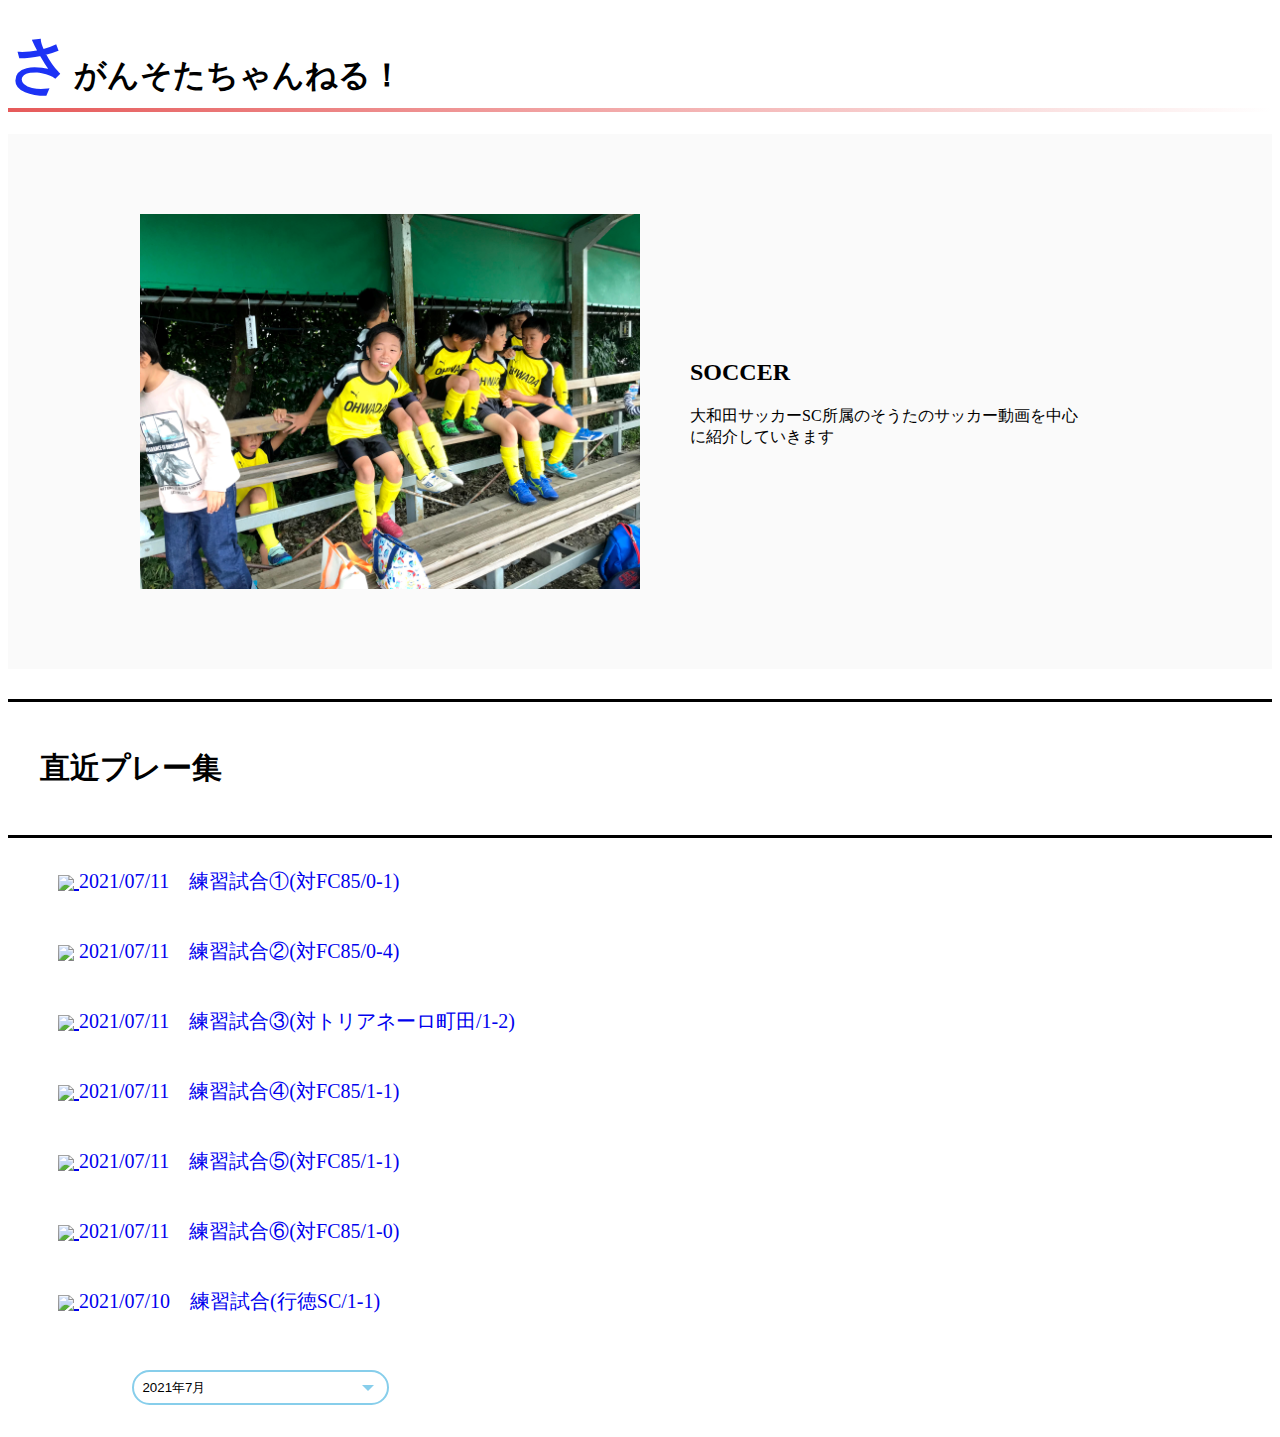
==== index.html @ 2917fc10 "Update index.html" ====
<!DOCTYPE html>
<html>
  <head>
    <meta charset="utf-8">
    <title>さがんそたちゃんねる</title>
    <link rel="stylesheet" href="stylesheet.css">
  </head>

  <body>
    <main>
    <h1>さがんそたちゃんねる！</h1>

  <section class="wrapper">
    <div class="container">
        <div class="content">
            <div class="content-item">
                <img src="sota01.jpeg" class="image">
            </div>    
            <div class="content-item">
              <div class="text">
                  <h2 class="heading">SOCCER</h2>
                  <p>大和田サッカーSC所属のそうたのサッカー動画を中心に紹介していきます</p>
              </div>
            </div>
        </div>
    </div>
  </section>

  <style>
    .game img{
        vertical-align: middle;
        display: inline-block;
    }
    .game span{
        display: inline-block;
    }
    </style>

<h3>
<p>直近プレー集</p>
</h3>


  <p class="game">
  <a href="https://youtu.be/wuoYhYS643o">
      <img src="https://img.youtube.com/vi/wuoYhYS643o/mqdefault.jpg" border="0"/>
    </a>
  
      <a href="https://youtu.be/wuoYhYS643o"><span>2021/07/11　練習試合①(対FC85/0-1)</span></a>
     <br><br>
  </p>


  <p class="game">
    <a href="https://youtu.be/SOfwSTufhl0">
      <img src="https://img.youtube.com/vi/SOfwSTufhl0/mqdefault.jpg" border="0" /></a>
    
      <a href="https://youtu.be/SOfwSTufhl0"><span>2021/07/11　練習試合②(対FC85/0-4)</span></a>
       <br><br>
    </p>

    <p class="game">
      <a href="https://youtu.be/nACsuFSeGKA">
        <img src="https://img.youtube.com/vi/nACsuFSeGKA/mqdefault.jpg" border="0" />
        </a>
      
        <a href="https://youtu.be/nACsuFSeGKA"><span>2021/07/11　練習試合③(対トリアネーロ町田/1-2)</span></a>
         <br><br>
      </p>

    <p class="game">
        <a href="https://youtu.be/9r30Y58Z0qo">
          <img src="https://img.youtube.com/vi/9r30Y58Z0qo/mqdefault.jpg" border="0" />
          </a>
        
          <a href="https://youtu.be/9r30Y58Z0qo"><span>2021/07/11　練習試合④(対FC85/1-1)</span></a>
           <br><br>
    </p>

        <p class="game">
          <a href="https://youtu.be/V-6s7t4-otE">
            <img src="https://img.youtube.com/vi/V-6s7t4-otE/mqdefault.jpg" border="0" />
            </a>
          
            <a href="https://youtu.be/V-6s7t4-otE"><span>2021/07/11　練習試合⑤(対FC85/1-1)</span></a>
             <br><br>
          </p>  

          <p class="game">
            <a href="https://youtu.be/2TvbMeKtiNE">
              <img src="https://img.youtube.com/vi/2TvbMeKtiNE/mqdefault.jpg" border="0" />
              </a>
            
              <a href="https://youtu.be/2TvbMeKtiNE"><span>2021/07/11　練習試合⑥(対FC85/1-0)</span></a>
               <br><br>
            </p>  
            <p class="game">
              <a href="https://youtu.be/2d-AnleE4y0">
                <img src="https://img.youtube.com/vi/2d-AnleE4y0/mqdefault.jpg" border="0" />
                </a>
              
                <a href="https://youtu.be/2d-AnleE4y0"><span>2021/07/10　練習試合(行徳SC/1-1)</span></a>
                 <br><br>
              </p>  

            </div>
              
              <div class="old_game">
              <div class="cp_ipselect cp_sl01">
                <select required>
                  <option value="1" selected>2021年7月</option>
                  <option value="2">2021年6月</option>
                  <option value="3">2021年5月</option>
                  <option value="4">2021年4月</option>
                </select>
                </div>
              </div>


    </main>

    <footer></footer>
</body>
</html>
---- stylesheet.css ----
h1:first-letter {
  font-family: "cursive" ;
  font-size: 2em;
  color: #1c32f5;
  position: relative;
  padding: 0.25em 0;
}

h1:after {
  content: "";
  display: block;
  height: 4px;
  background: -webkit-linear-gradient(to right, rgb(230, 90, 90), transparent);
  background: linear-gradient(to right, rgb(230, 90, 90), transparent);
}

select, option{
  cursor: pointer; /* リンクカーソル（カーソルを指にする） */
}

.cp_ipselect {
  overflow: hidden; /* 選択ボックスを丸っこくする */
  width: 20%;
  margin: 2em auto;
  text-align:left;
}
.cp_ipselect select {
  width: 100%;
  padding-right: 1em;
  cursor: pointer;
  text-indent: 0.01px;
  text-overflow: ellipsis;
  border: none;
  outline: none;
  background: transparent;
  background-image: none;
  box-shadow: none;
  -webkit-appearance: none;
  appearance: none;
}
.cp_ipselect select::-ms-expand {
    display: none;
}
.cp_ipselect.cp_sl01 {
  position: relative;
  border-radius: 2px;
  border: 2px solid skyblue;
  border-radius: 50px;
  background: #ffffff;
  right: 30%;
}
.cp_ipselect.cp_sl01::before {
  position: absolute;
  top: 0.8em;
  right: 0.8em;
  width: 0;
  height: 0;
  padding: 0;
  content: '';
  border-left: 6px solid transparent;
  border-right: 6px solid transparent;
  border-top: 6px solid skyblue;
  pointer-events: none;
}
.cp_ipselect.cp_sl01 select {
  padding: 8px 38px 8px 8px;
  color: black;
}


.main{
  text-align: center;
}

.game{
  padding-left: 50px; 
}


/* container */
.wrapper{
  width:100%;
  background-color:#fafafa;
}
.wrapper .container{
  max-width:1000px;
  margin:0px auto;
  padding:80px 0px;
}
/* content */
@media (min-width: 992px) {
  .wrapper .container .content {
      display: flex;
      align-items: center;
      justify-content: center;
  }
}
/* container */
.wrapper{
  width:100%;
  background-color:#fafafa;
}
.wrapper .container{
  max-width:1000px;
  margin:0px auto;
  padding:80px 0px;
}
/* content */
@media (min-width: 992px) {
  .wrapper .container .content {
      display: flex;
      align-items: center;
      justify-content: center;
  }
}
.wrapper .content-item {
  width:100%;
}
@media (min-width: 992px) {
  .wrapper .content-item {
      width:50%;
  }
}
.wrapper .image{
  display:block;
  max-width:100%;
  margin:0px auto;
}
.wrapper .text{
  padding:50px;
}
.wrapper .text .heading .game {
  margin:0px 0px 40px 0px;
  font-size: 50px;
  font-weight: normal;
  text-align: center;
}

h3 {
  padding: 1rem 2rem;
  border-top: 3px solid #000;
  border-bottom: 3px solid #000;
  font-size: 30px;
}

.game {
  font-size: 20px;
  }
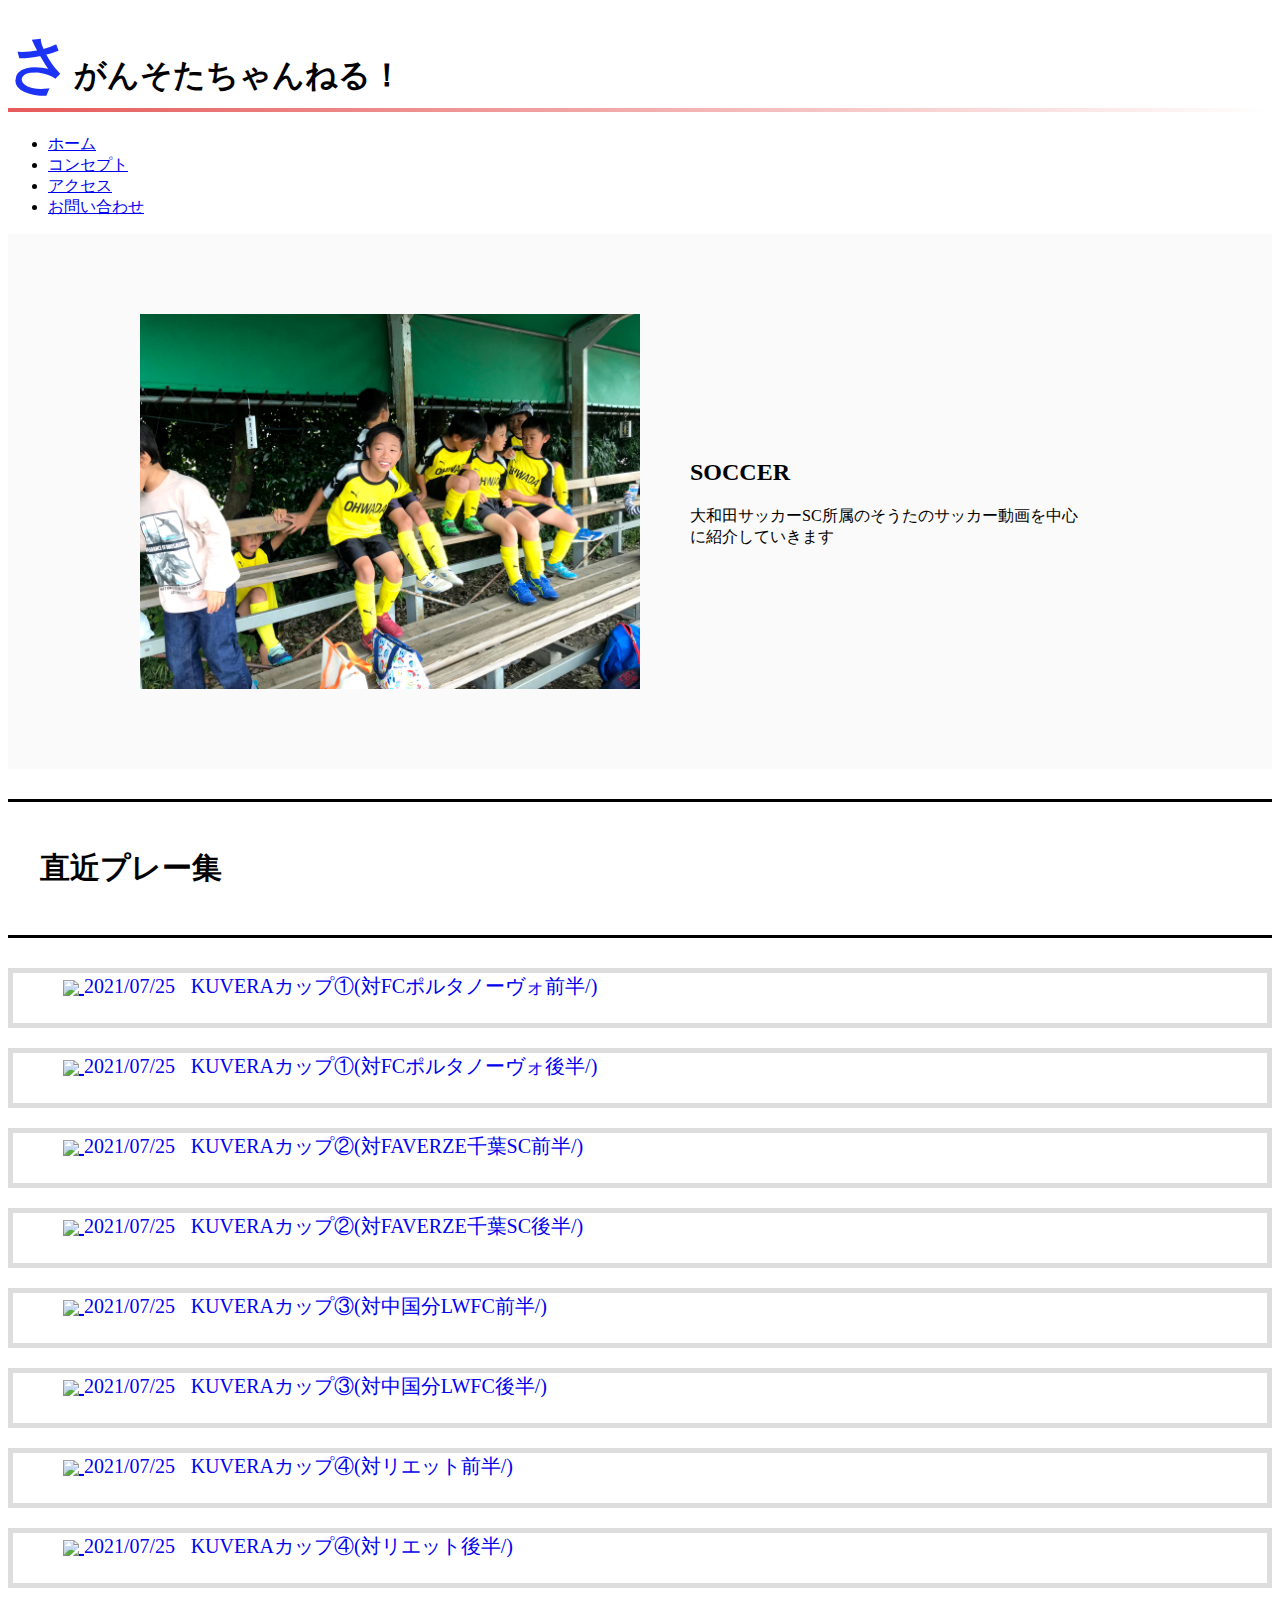
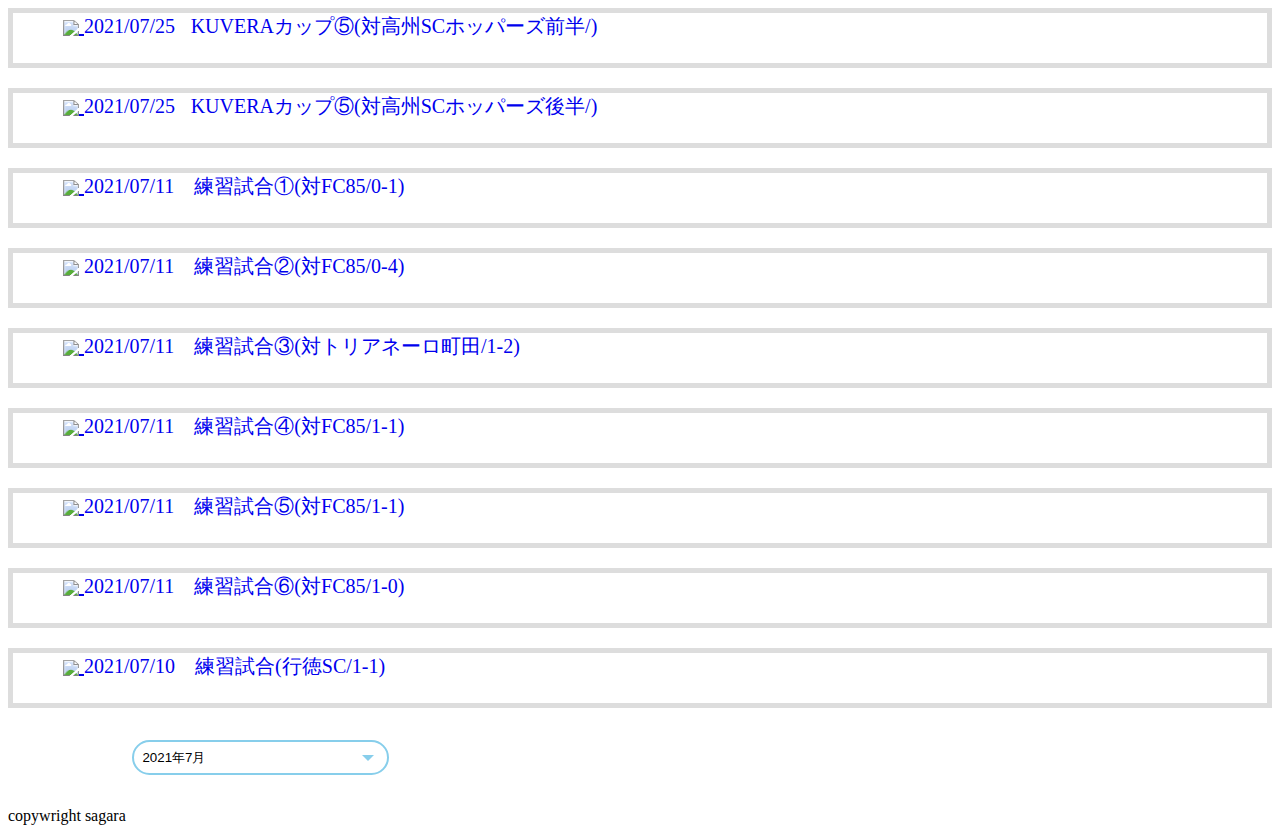
==== commit fb322436: "Update index.html" ====
--- a/index.html
+++ b/index.html
@@ -9,6 +9,16 @@
   <body>
     <main>
     <h1>さがんそたちゃんねる！</h1>
+
+    <nav id="g_navi">
+      <ul>
+        <li><a href="/">ホーム</a></li>
+        <li><a href="/concept">コンセプト</a></li>
+        <li><a href="/access">アクセス</a></li>
+        <li><a href="https://ichikawa-school.ed.jp/ohwada-sho/">お問い合わせ</a></li>
+      </ul>
+    </nav>
+
 
   <section class="wrapper">
     <div class="container">
@@ -39,6 +49,101 @@
 <h3>
 <p>直近プレー集</p>
 </h3>
+
+<p class="game">
+  <a href="https://youtu.be/xH0c8Bvk9Ts">
+      <img src="https://img.youtube.com/vi/xH0c8Bvk9Ts/mqdefault.jpg" border="0"/>
+    </a>
+  
+      <a href="https://youtu.be/xH0c8Bvk9Ts"><span>2021/07/25　️KUVERAカップ①(対FCポルタノーヴォ前半/)</span></a>
+     <br><br>
+  </p>
+
+
+<p class="game">
+  <a href="https://youtu.be/-nnPaM_Csx8">
+      <img src="https://img.youtube.com/vi/-nnPaM_Csx8/mqdefault.jpg" border="0"/>
+    </a>
+  
+      <a href="https://youtu.be/-nnPaM_Csx8"><span>2021/07/25　️KUVERAカップ①(対FCポルタノーヴォ後半/)</span></a>
+     <br><br>
+  </p>
+
+<p class="game">
+  <a href="https://youtu.be/QjAfHiydotE">
+      <img src="https://img.youtube.com/vi/QjAfHiydotE/mqdefault.jpg" border="0"/>
+    </a>
+  
+      <a href="https://youtu.be/QjAfHiydotE"><span>2021/07/25　️KUVERAカップ②(対FAVERZE千葉SC前半/)</span></a>
+     <br><br>
+  </p>
+
+
+<p class="game">
+  <a href="https://youtu.be/kb5nl8xqLUA">
+      <img src="https://img.youtube.com/vi/kb5nl8xqLUA/mqdefault.jpg" border="0"/>
+    </a>
+  
+      <a href="https://youtu.be/kb5nl8xqLUA"><span>2021/07/25　️KUVERAカップ②(対FAVERZE千葉SC後半/)</span></a>
+     <br><br>
+  </p>
+
+<p class="game">
+  <a href="https://youtu.be/FTITFzZ8VH0">
+      <img src="https://img.youtube.com/vi/FTITFzZ8VH0/mqdefault.jpg" border="0"/>
+    </a>
+  
+      <a href="https://youtu.be/FTITFzZ8VH0"><span>2021/07/25　️KUVERAカップ③(対中国分LWFC前半/)</span></a>
+     <br><br>
+  </p>
+
+
+<p class="game">
+  <a href="https://youtu.be/fsz0sivmSao">
+      <img src="https://img.youtube.com/vi/fsz0sivmSao/mqdefault.jpg" border="0"/>
+    </a>
+  
+      <a href="https://youtu.be/fsz0sivmSao"><span>2021/07/25　️KUVERAカップ③(対中国分LWFC後半/)</span></a>
+     <br><br>
+  </p>
+
+<p class="game">
+  <a href="https://youtu.be/41Z_PFaZLIc">
+      <img src="https://img.youtube.com/vi/41Z_PFaZLIc/mqdefault.jpg" border="0"/>
+    </a>
+  
+      <a href="https://youtu.be/41Z_PFaZLIc"><span>2021/07/25　️KUVERAカップ④(対リエット前半/)</span></a>
+     <br><br>
+  </p>
+
+
+<p class="game">
+  <a href="https://youtu.be/hrldBJEXdIY">
+      <img src="https://img.youtube.com/vi/hrldBJEXdIY/mqdefault.jpg" border="0"/>
+    </a>
+  
+      <a href="https://youtu.be/hrldBJEXdIY"><span>2021/07/25　️KUVERAカップ④(対リエット後半/)</span></a>
+     <br><br>
+  </p>
+
+  <p class="game">
+    <a href="https://youtu.be/_TV2PcHJIvU">
+        <img src="https://img.youtube.com/vi/_TV2PcHJIvU/mqdefault.jpg" border="0"/>
+      </a>
+    
+        <a href="https://youtu.be/_TV2PcHJIvU"><span>2021/07/25　️KUVERAカップ⑤(対高州SCホッパーズ前半/)</span></a>
+       <br><br>
+    </p>
+  
+  
+  <p class="game">
+    <a href="https://youtu.be/6fNVH7WvzZk">
+        <img src="https://img.youtube.com/vi/6fNVH7WvzZk/mqdefault.jpg" border="0"/>
+      </a>
+    
+        <a href="https://youtu.be/6fNVH7WvzZk"><span>2021/07/25　️KUVERAカップ⑤(対高州SCホッパーズ後半/)</span></a>
+       <br><br>
+    </p>
 
 
   <p class="game">
@@ -121,4 +226,7 @@
 
     <footer></footer>
 </body>
+
+<footer> copywright sagara</footer>
+
 </html>
--- a/stylesheet.css
+++ b/stylesheet.css
@@ -74,6 +74,7 @@
 
 .game{
   padding-left: 50px; 
+  border:5px solid #ddd;
 }
 
 
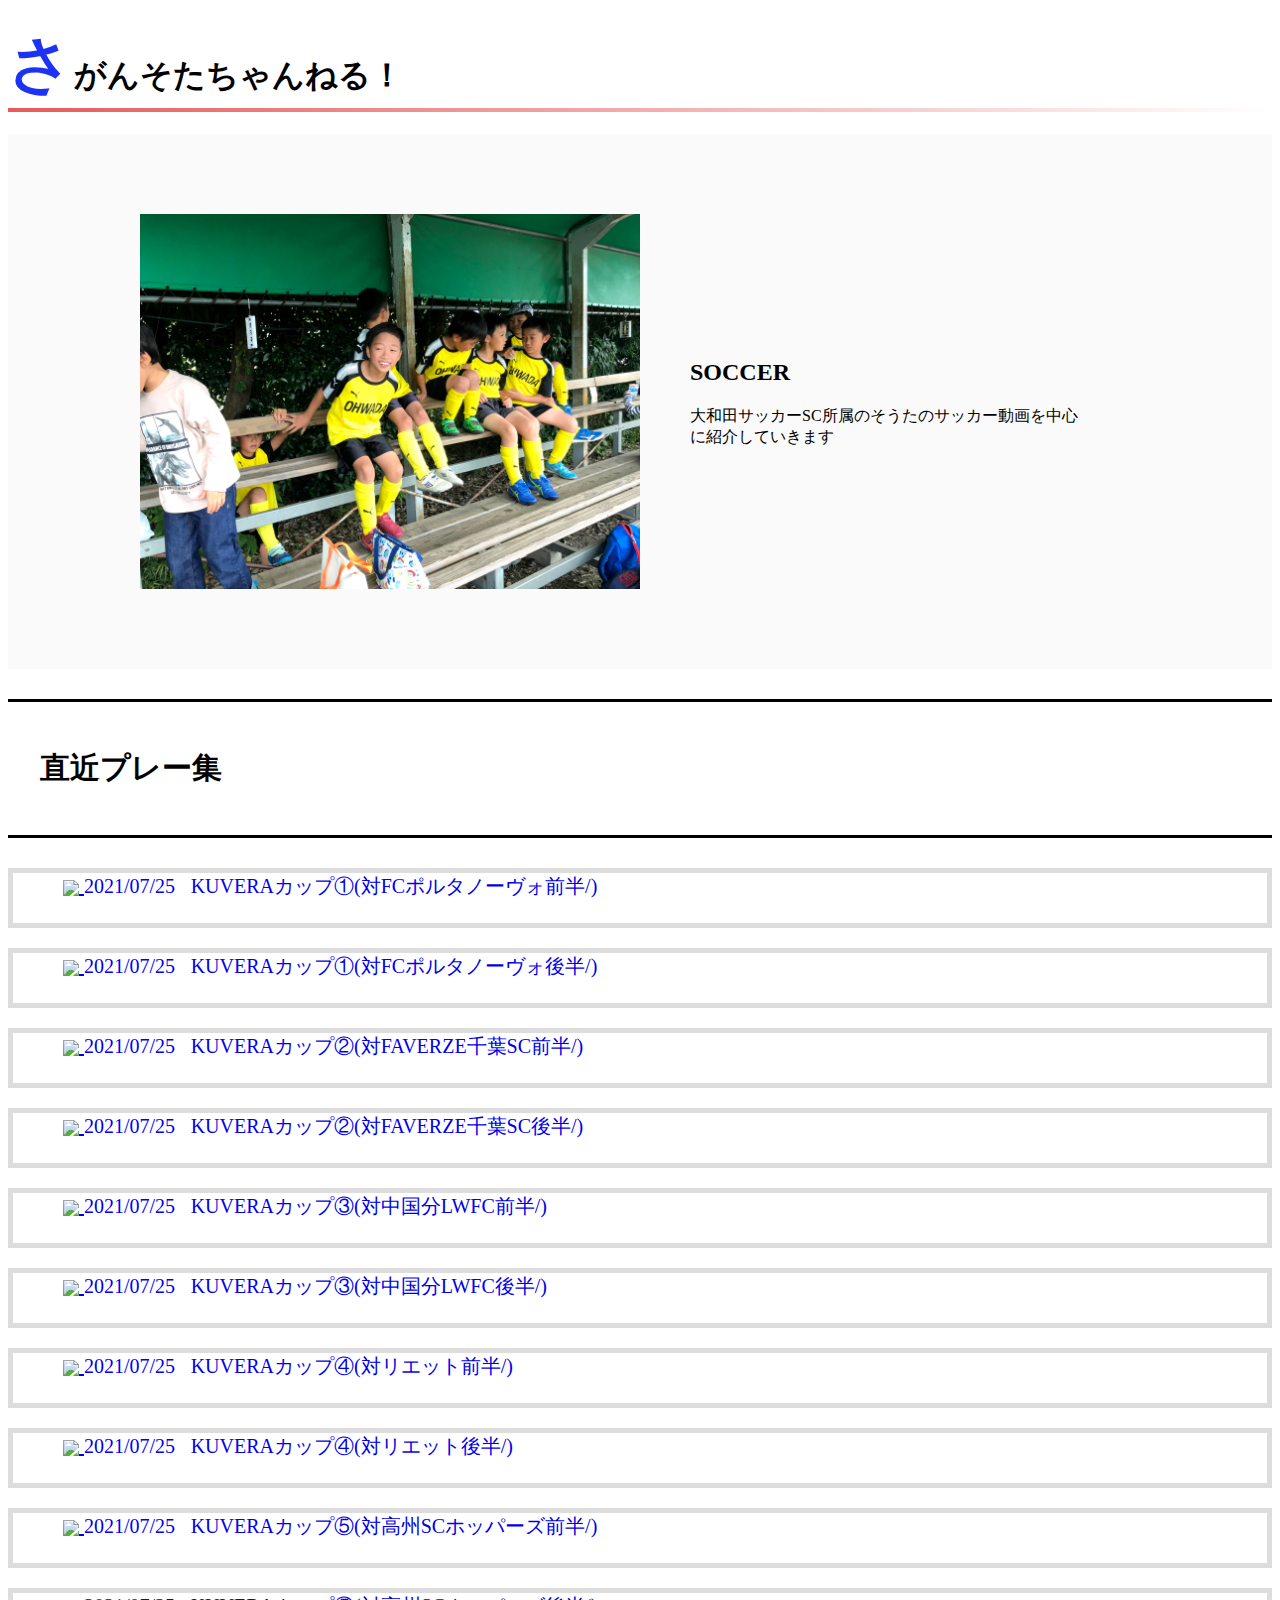
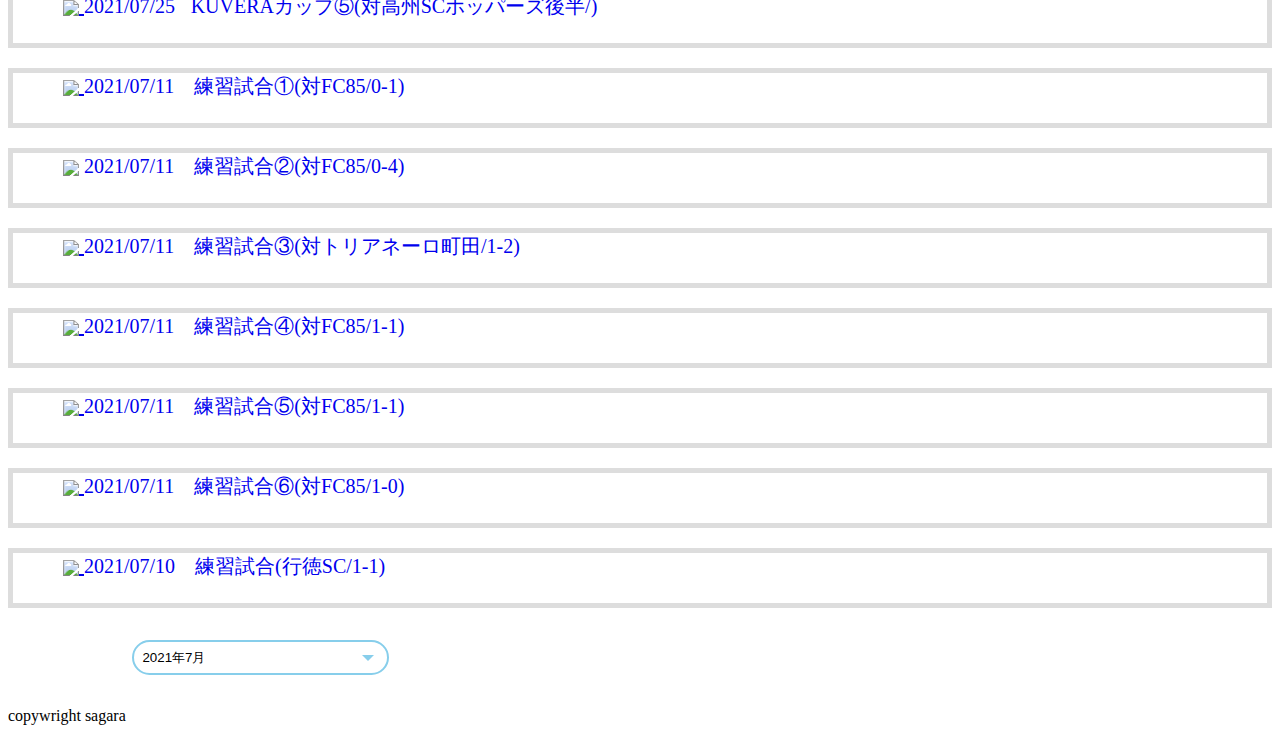
==== commit af64dfe7: "Update index.html" ====
--- a/index.html
+++ b/index.html
@@ -10,14 +10,6 @@
     <main>
     <h1>さがんそたちゃんねる！</h1>
 
-    <nav id="g_navi">
-      <ul>
-        <li><a href="/">ホーム</a></li>
-        <li><a href="/concept">コンセプト</a></li>
-        <li><a href="/access">アクセス</a></li>
-        <li><a href="https://ichikawa-school.ed.jp/ohwada-sho/">お問い合わせ</a></li>
-      </ul>
-    </nav>
 
 
   <section class="wrapper">
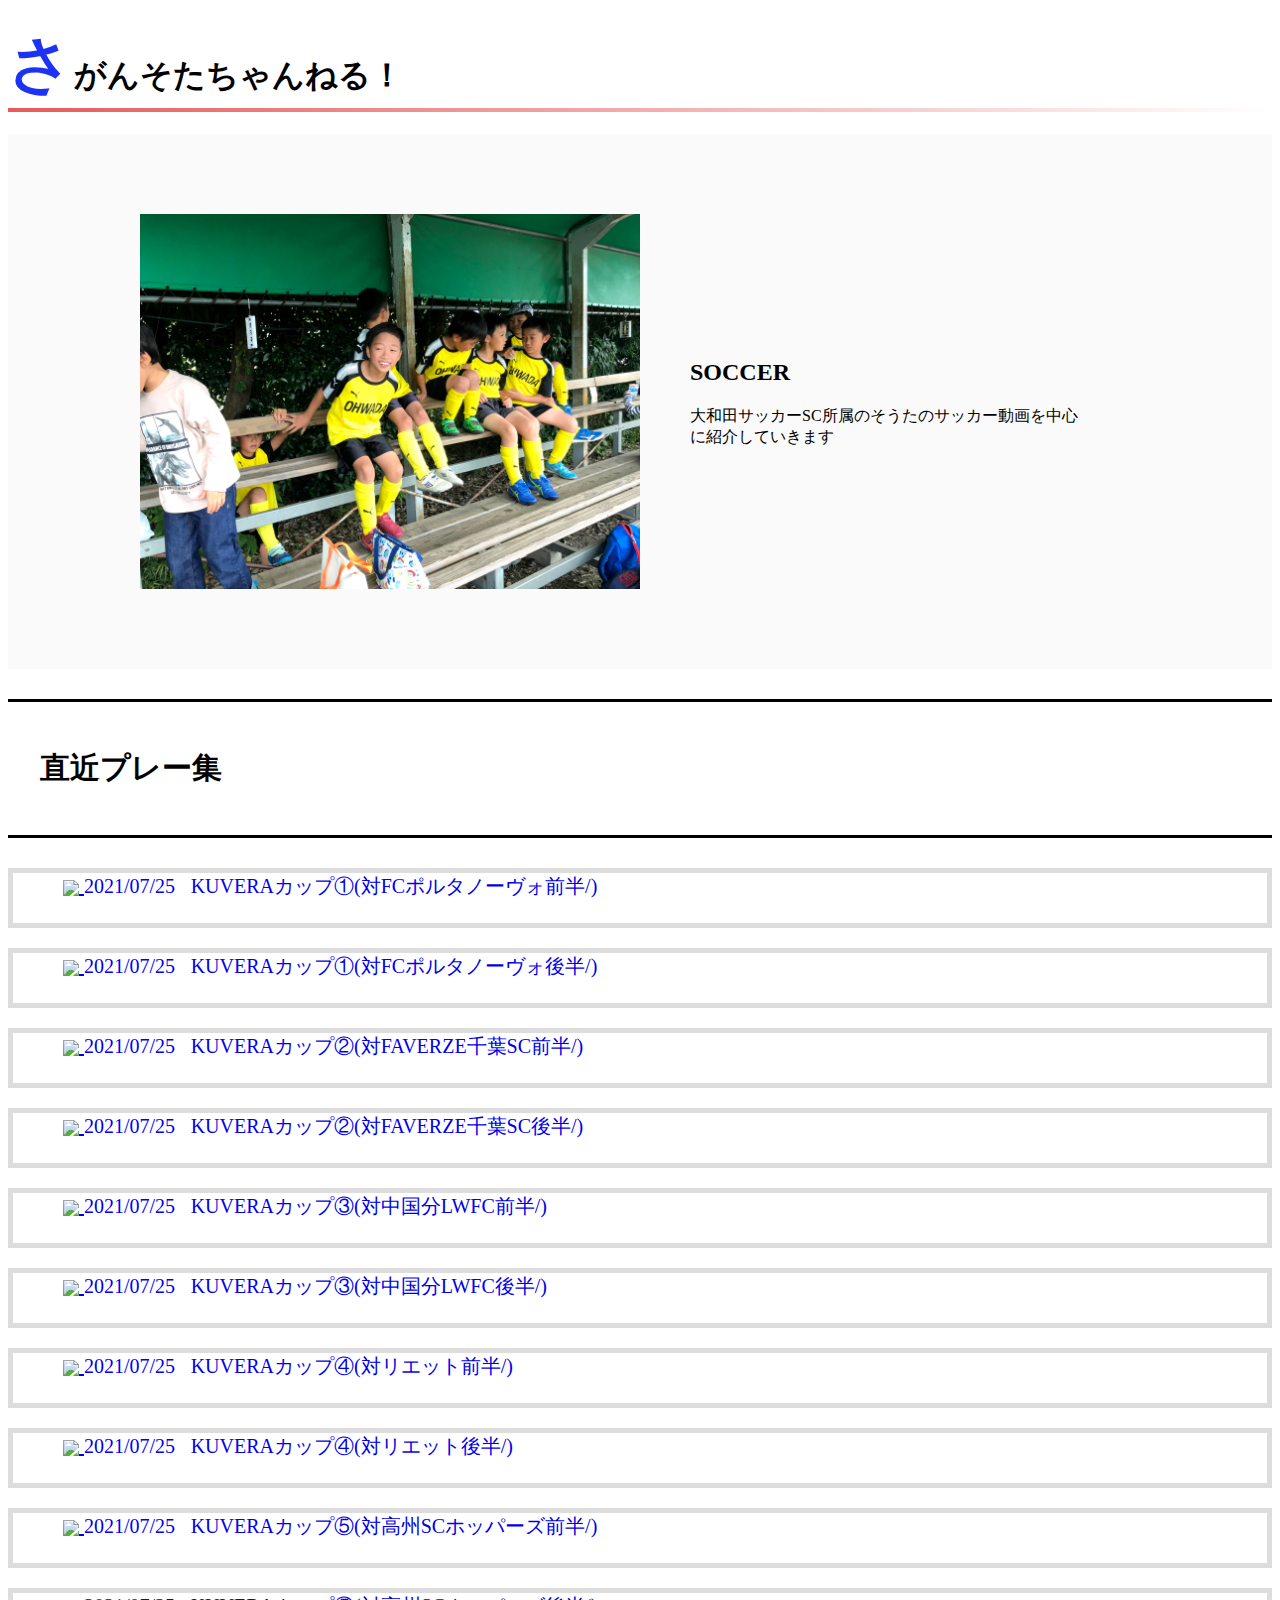
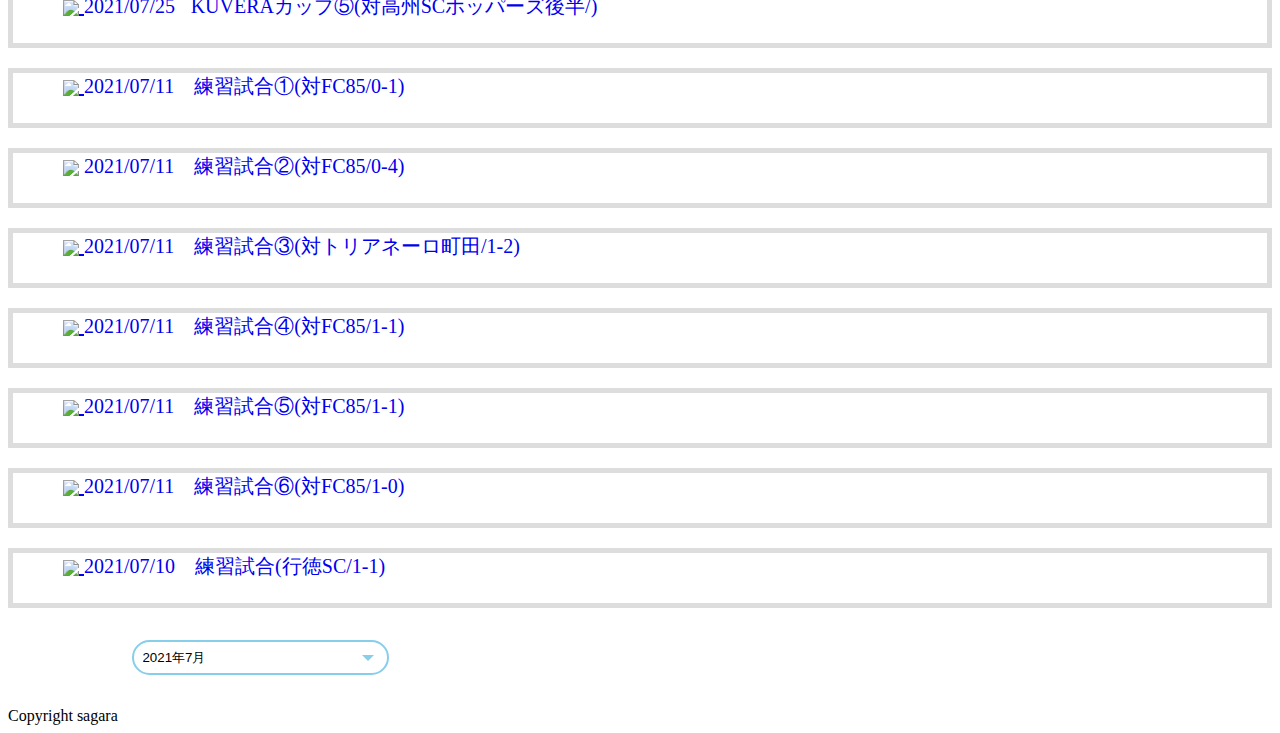
==== commit 2f6d86a3: "Update index.html" ====
--- a/index.html
+++ b/index.html
@@ -219,6 +219,6 @@
     <footer></footer>
 </body>
 
-<footer> copywright sagara</footer>
+<footer> Copyright sagara</footer>
 
 </html>
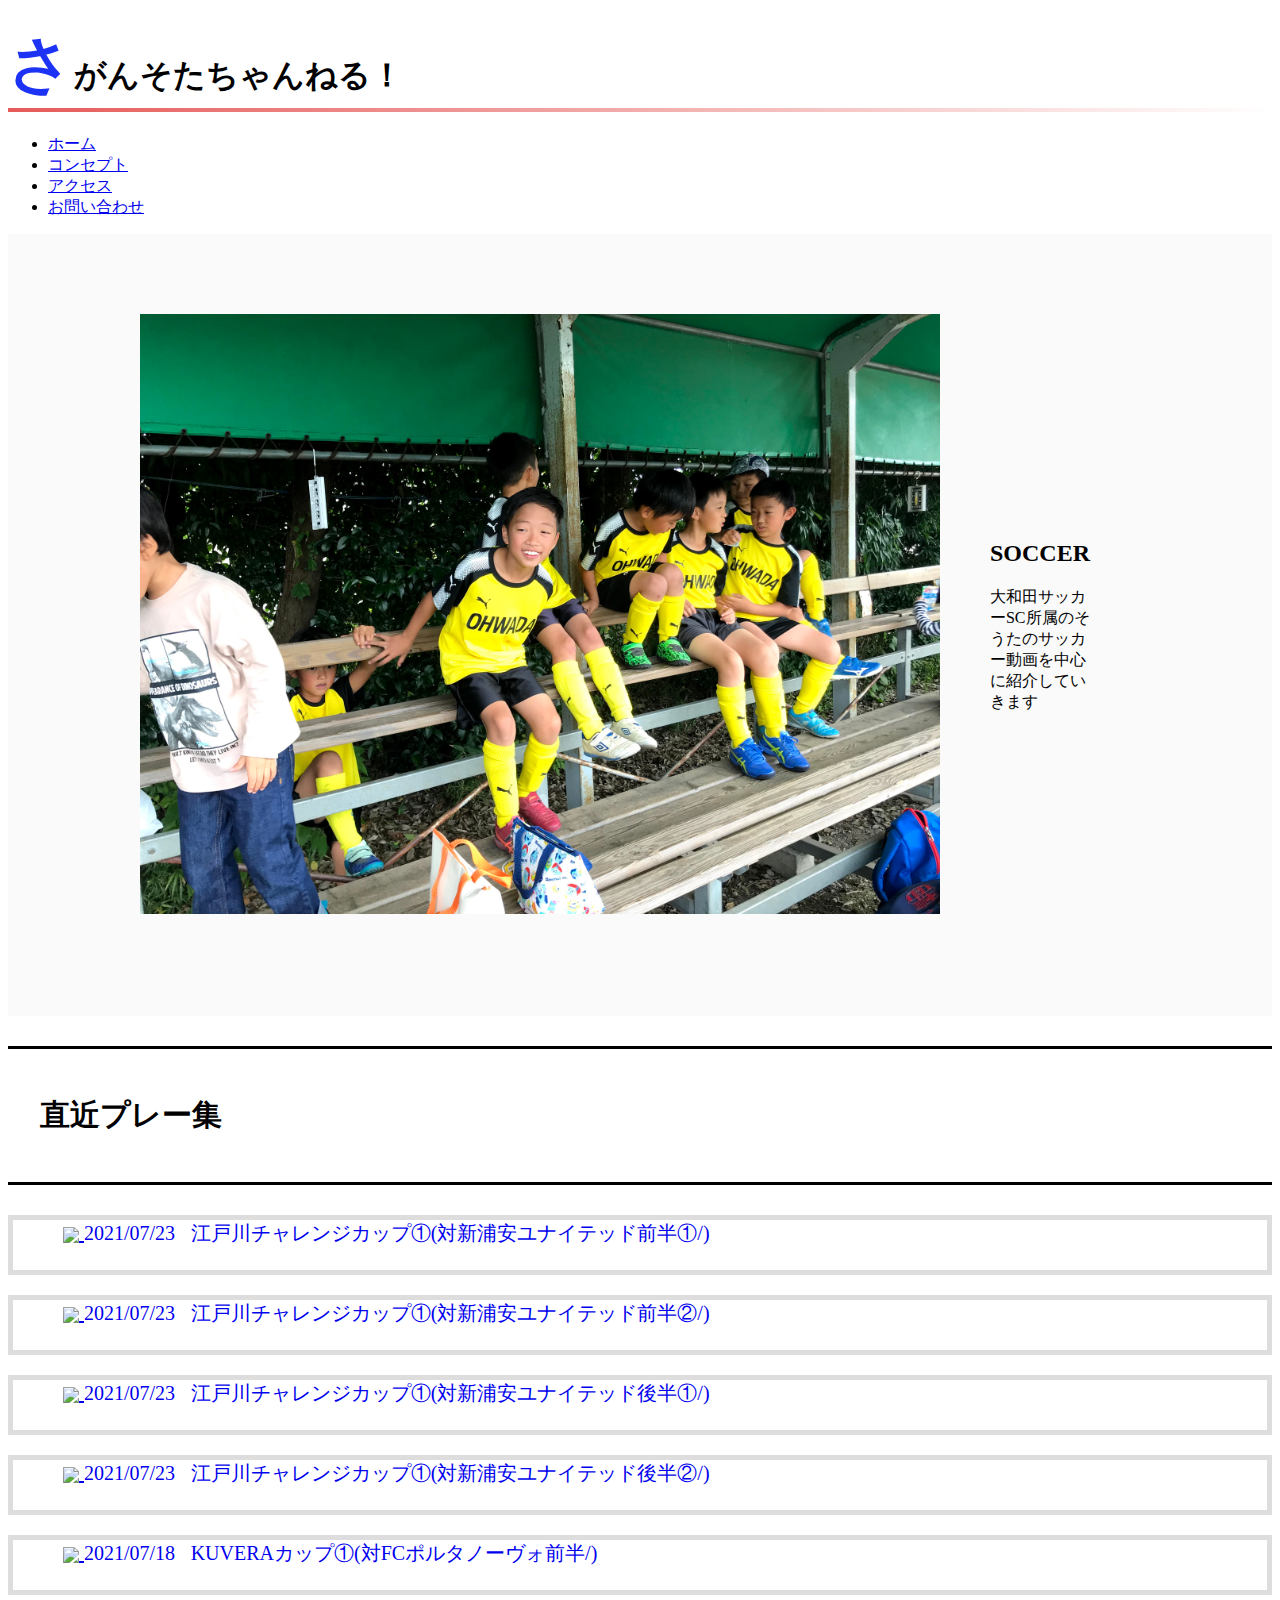
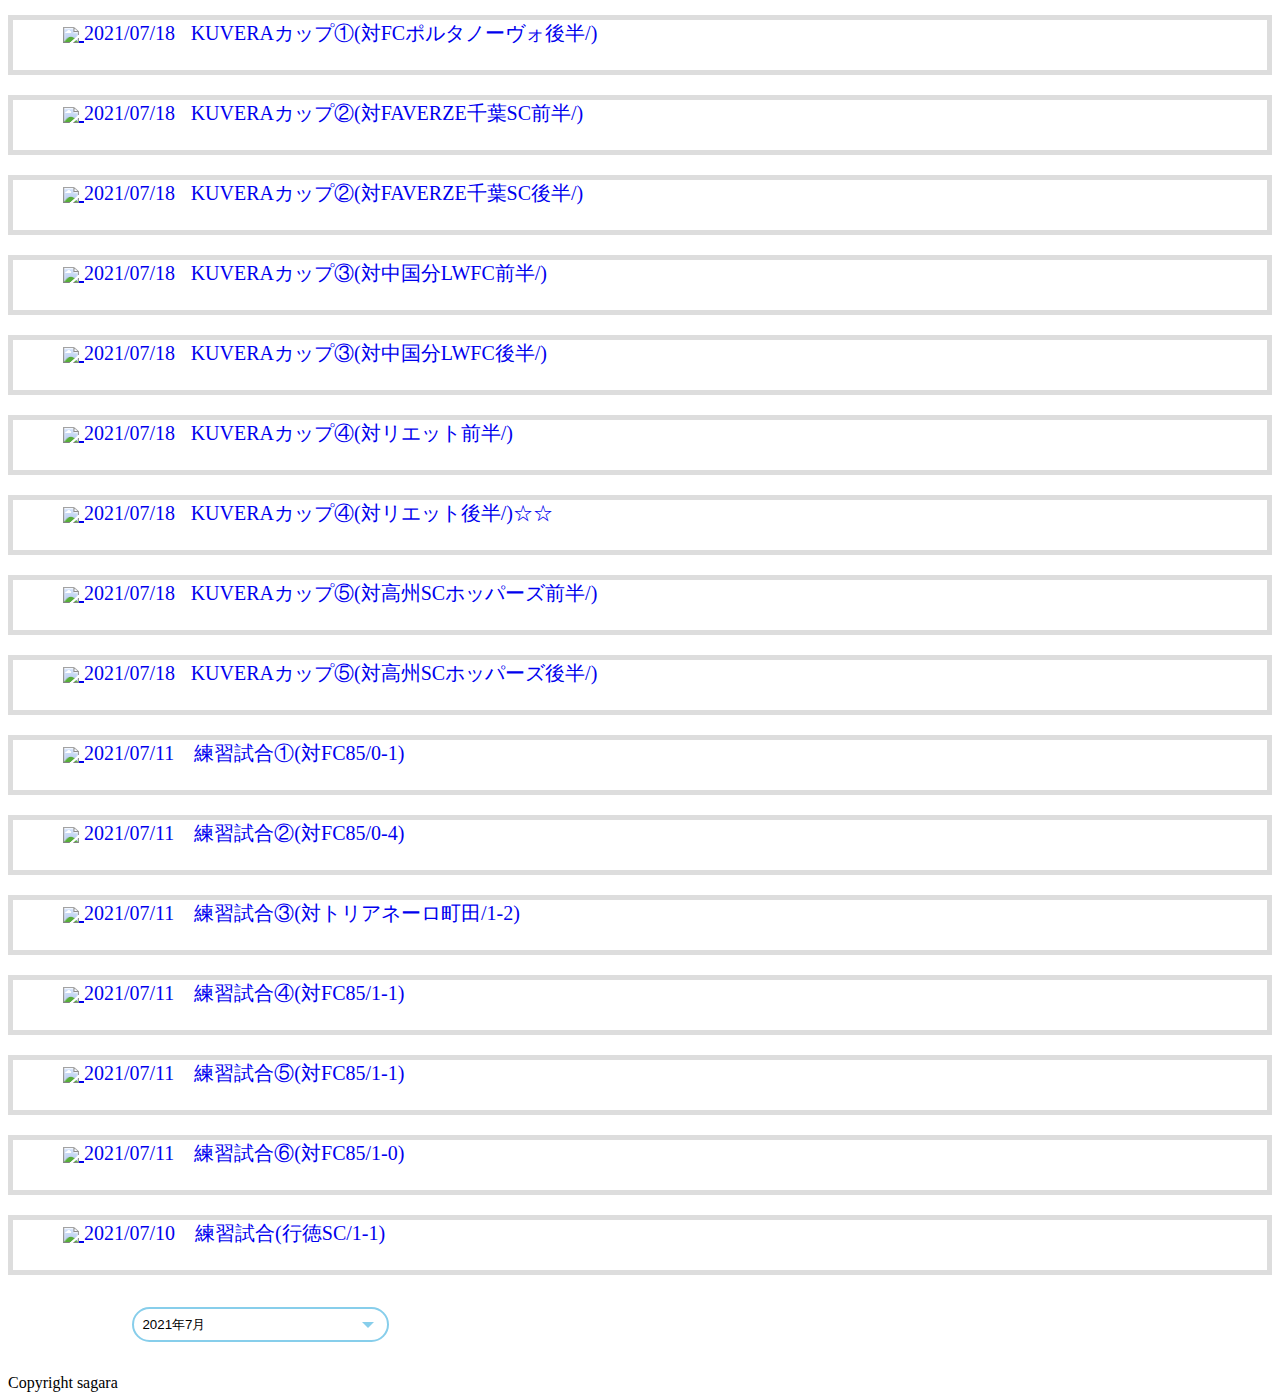
==== commit 8d1c8aeb: "Update index.html" ====
--- a/index.html
+++ b/index.html
@@ -4,20 +4,48 @@
     <meta charset="utf-8">
     <title>さがんそたちゃんねる</title>
     <link rel="stylesheet" href="stylesheet.css">
+    <link rel="stylesheet" href="https://cdn.jsdelivr.net/bxslider/4.2.12/jquery.bxslider.css">
+<script src="https://ajax.googleapis.com/ajax/libs/jquery/3.1.1/jquery.min.js"></script>
+<script src="https://cdn.jsdelivr.net/bxslider/4.2.12/jquery.bxslider.min.js"></script>
+
+<script type="text/javascript">
+        $(document).ready(function(){
+            $('.slider').bxSlider({
+                auto: true,
+                pause: 5000,
+            });
+        });
+</script>
+
   </head>
 
   <body>
     <main>
     <h1>さがんそたちゃんねる！</h1>
 
+    <nav id="g_navi">
+      <ul>
+        <li><a href="/">ホーム</a></li>
+        <li><a href="/concept">コンセプト</a></li>
+        <li><a href="/access">アクセス</a></li>
+        <li><a href="https://ichikawa-school.ed.jp/ohwada-sho/">お問い合わせ</a></li>
+      </ul>
+    </nav>
 
 
   <section class="wrapper">
     <div class="container">
         <div class="content">
-            <div class="content-item">
+          <div class="slider">
+            <img src="sota01.jpeg" width=100% alt="">
+            <img src="sota02.jpg" width=100% alt="">
+
+            </div>
+            
+            <!--<div class="content-item">
                 <img src="sota01.jpeg" class="image">
-            </div>    
+            </div>    -->
+            
             <div class="content-item">
               <div class="text">
                   <h2 class="heading">SOCCER</h2>
@@ -43,11 +71,50 @@
 </h3>
 
 <p class="game">
+  <a href="https://youtu.be/0DekJlgZigg">
+      <img src="https://img.youtube.com/vi/0DekJlgZigg/mqdefault.jpg" border="0"/>
+    </a>
+  
+      <a href="https://youtu.be/0DekJlgZigg"><span>2021/07/23　️江戸川チャレンジカップ①(対新浦安ユナイテッド前半①/)</span></a>
+     <br><br>
+  </p>
+
+  <p class="game">
+    <a href="https://youtu.be/SIpI8uoKVIE">
+        <img src="https://img.youtube.com/vi/SIpI8uoKVIE/mqdefault.jpg" border="0"/>
+      </a>
+    
+        <a href="https://youtu.be/SIpI8uoKVIE"><span>2021/07/23　️江戸川チャレンジカップ①(対新浦安ユナイテッド前半②/)</span></a>
+       <br><br>
+    </p>
+
+    <p class="game">
+    <a href="https://youtu.be/iknBw16ucSw">
+      <img src="https://img.youtube.com/vi/iknBw16ucSw/mqdefault.jpg" border="0"/>
+    </a>
+  
+      <a href="https://youtu.be/iknBw16ucSw"><span>2021/07/23　️江戸川チャレンジカップ①(対新浦安ユナイテッド後半①/)</span></a>
+     <br><br>
+  </p>
+
+  <p class="game">
+  <a href="https://youtu.be/v6y1QQ36HtQ">
+    <img src="https://img.youtube.com/vi/v6y1QQ36HtQ/mqdefault.jpg" border="0"/>
+  </a>
+
+    <a href="https://youtu.be/v6y1QQ36HtQ"><span>2021/07/23　️江戸川チャレンジカップ①(対新浦安ユナイテッド後半②/)</span></a>
+   <br><br>
+</p>
+
+
+
+
+<p class="game">
   <a href="https://youtu.be/xH0c8Bvk9Ts">
       <img src="https://img.youtube.com/vi/xH0c8Bvk9Ts/mqdefault.jpg" border="0"/>
     </a>
   
-      <a href="https://youtu.be/xH0c8Bvk9Ts"><span>2021/07/25　️KUVERAカップ①(対FCポルタノーヴォ前半/)</span></a>
+      <a href="https://youtu.be/xH0c8Bvk9Ts"><span>2021/07/18　️KUVERAカップ①(対FCポルタノーヴォ前半/)</span></a>
      <br><br>
   </p>
 
@@ -57,7 +124,7 @@
       <img src="https://img.youtube.com/vi/-nnPaM_Csx8/mqdefault.jpg" border="0"/>
     </a>
   
-      <a href="https://youtu.be/-nnPaM_Csx8"><span>2021/07/25　️KUVERAカップ①(対FCポルタノーヴォ後半/)</span></a>
+      <a href="https://youtu.be/-nnPaM_Csx8"><span>2021/07/18　️KUVERAカップ①(対FCポルタノーヴォ後半/)</span></a>
      <br><br>
   </p>
 
@@ -66,7 +133,7 @@
       <img src="https://img.youtube.com/vi/QjAfHiydotE/mqdefault.jpg" border="0"/>
     </a>
   
-      <a href="https://youtu.be/QjAfHiydotE"><span>2021/07/25　️KUVERAカップ②(対FAVERZE千葉SC前半/)</span></a>
+      <a href="https://youtu.be/QjAfHiydotE"><span>2021/07/18　️KUVERAカップ②(対FAVERZE千葉SC前半/)</span></a>
      <br><br>
   </p>
 
@@ -76,7 +143,7 @@
       <img src="https://img.youtube.com/vi/kb5nl8xqLUA/mqdefault.jpg" border="0"/>
     </a>
   
-      <a href="https://youtu.be/kb5nl8xqLUA"><span>2021/07/25　️KUVERAカップ②(対FAVERZE千葉SC後半/)</span></a>
+      <a href="https://youtu.be/kb5nl8xqLUA"><span>2021/07/18　️KUVERAカップ②(対FAVERZE千葉SC後半/)</span></a>
      <br><br>
   </p>
 
@@ -85,7 +152,7 @@
       <img src="https://img.youtube.com/vi/FTITFzZ8VH0/mqdefault.jpg" border="0"/>
     </a>
   
-      <a href="https://youtu.be/FTITFzZ8VH0"><span>2021/07/25　️KUVERAカップ③(対中国分LWFC前半/)</span></a>
+      <a href="https://youtu.be/FTITFzZ8VH0"><span>2021/07/18　️KUVERAカップ③(対中国分LWFC前半/)</span></a>
      <br><br>
   </p>
 
@@ -95,7 +162,7 @@
       <img src="https://img.youtube.com/vi/fsz0sivmSao/mqdefault.jpg" border="0"/>
     </a>
   
-      <a href="https://youtu.be/fsz0sivmSao"><span>2021/07/25　️KUVERAカップ③(対中国分LWFC後半/)</span></a>
+      <a href="https://youtu.be/fsz0sivmSao"><span>2021/07/18　️KUVERAカップ③(対中国分LWFC後半/)</span></a>
      <br><br>
   </p>
 
@@ -104,7 +171,7 @@
       <img src="https://img.youtube.com/vi/41Z_PFaZLIc/mqdefault.jpg" border="0"/>
     </a>
   
-      <a href="https://youtu.be/41Z_PFaZLIc"><span>2021/07/25　️KUVERAカップ④(対リエット前半/)</span></a>
+      <a href="https://youtu.be/41Z_PFaZLIc"><span>2021/07/18　️KUVERAカップ④(対リエット前半/)</span></a>
      <br><br>
   </p>
 
@@ -114,7 +181,7 @@
       <img src="https://img.youtube.com/vi/hrldBJEXdIY/mqdefault.jpg" border="0"/>
     </a>
   
-      <a href="https://youtu.be/hrldBJEXdIY"><span>2021/07/25　️KUVERAカップ④(対リエット後半/)</span></a>
+      <a href="https://youtu.be/hrldBJEXdIY"><span>2021/07/18　️KUVERAカップ④(対リエット後半/)☆☆</span></a>
      <br><br>
   </p>
 
@@ -123,7 +190,7 @@
         <img src="https://img.youtube.com/vi/_TV2PcHJIvU/mqdefault.jpg" border="0"/>
       </a>
     
-        <a href="https://youtu.be/_TV2PcHJIvU"><span>2021/07/25　️KUVERAカップ⑤(対高州SCホッパーズ前半/)</span></a>
+        <a href="https://youtu.be/_TV2PcHJIvU"><span>2021/07/18　️KUVERAカップ⑤(対高州SCホッパーズ前半/)</span></a>
        <br><br>
     </p>
   
@@ -133,7 +200,7 @@
         <img src="https://img.youtube.com/vi/6fNVH7WvzZk/mqdefault.jpg" border="0"/>
       </a>
     
-        <a href="https://youtu.be/6fNVH7WvzZk"><span>2021/07/25　️KUVERAカップ⑤(対高州SCホッパーズ後半/)</span></a>
+        <a href="https://youtu.be/6fNVH7WvzZk"><span>2021/07/18　️KUVERAカップ⑤(対高州SCホッパーズ後半/)</span></a>
        <br><br>
     </p>
 
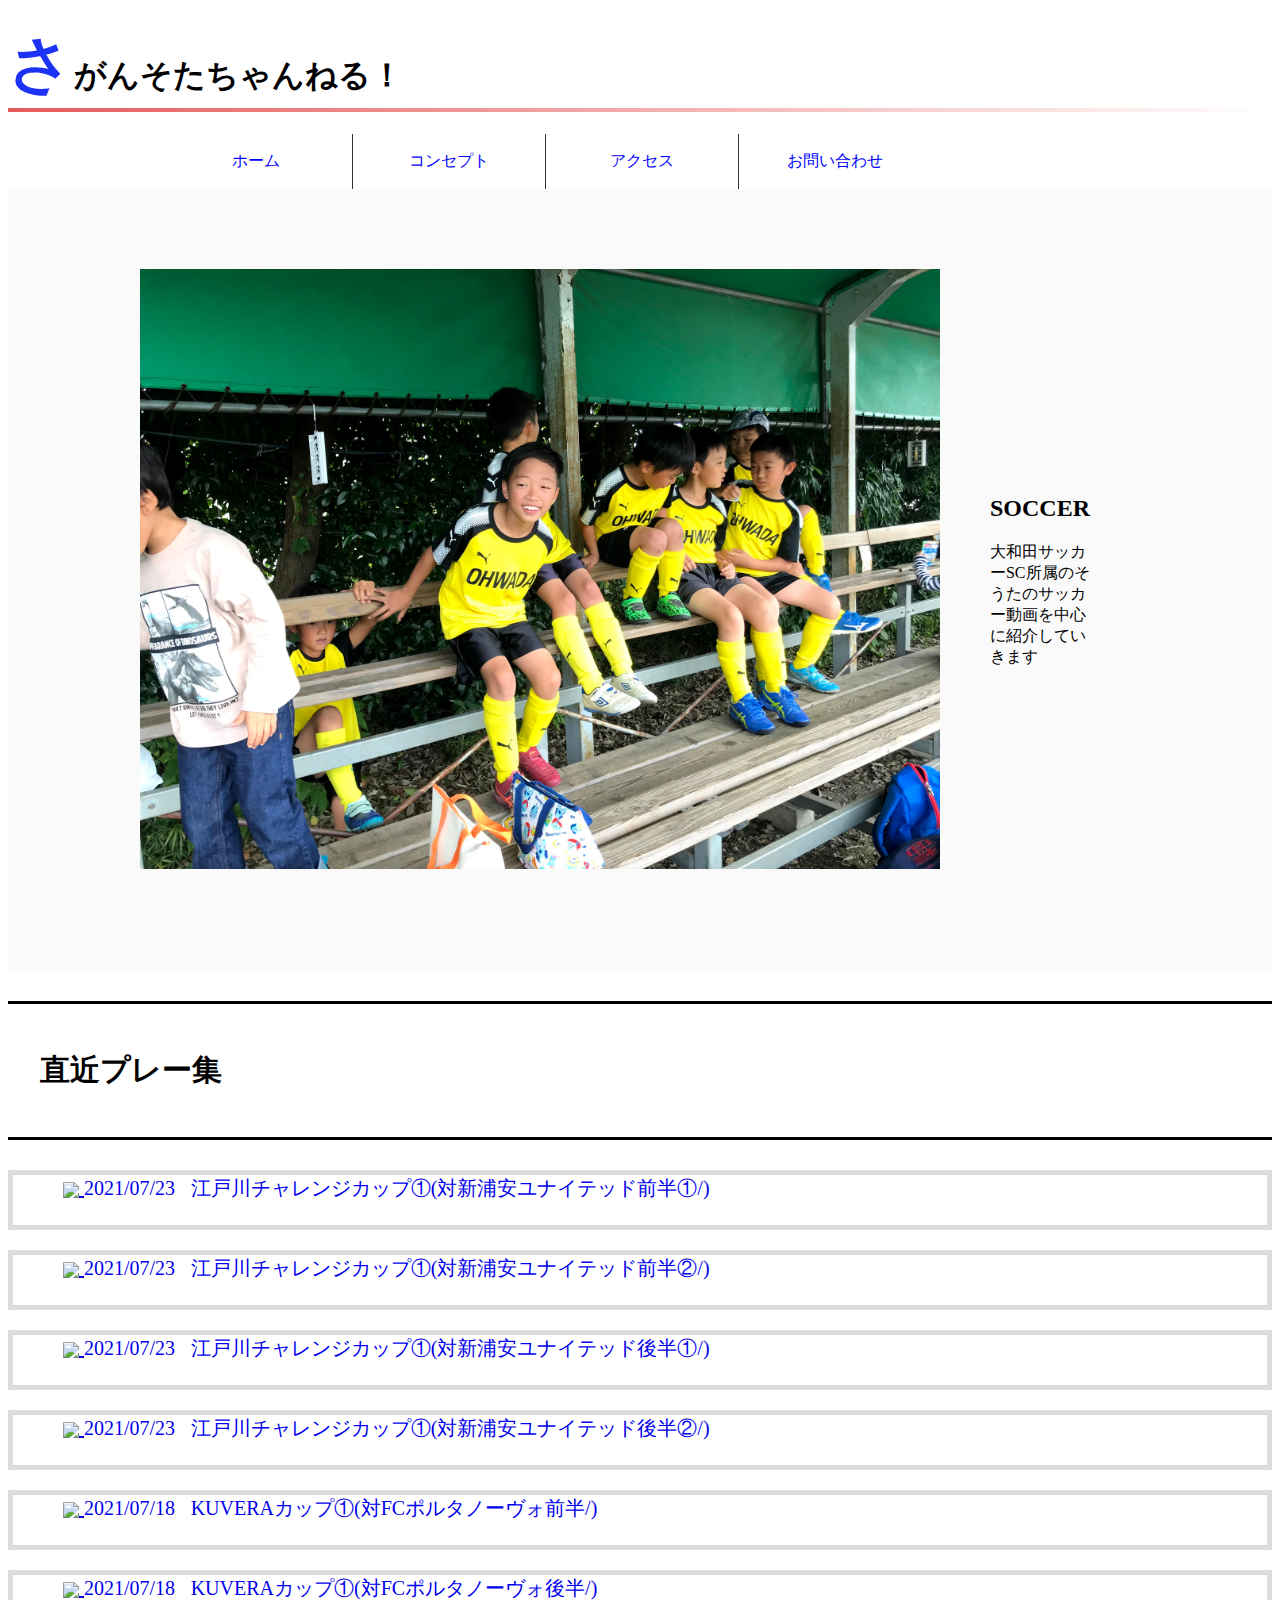
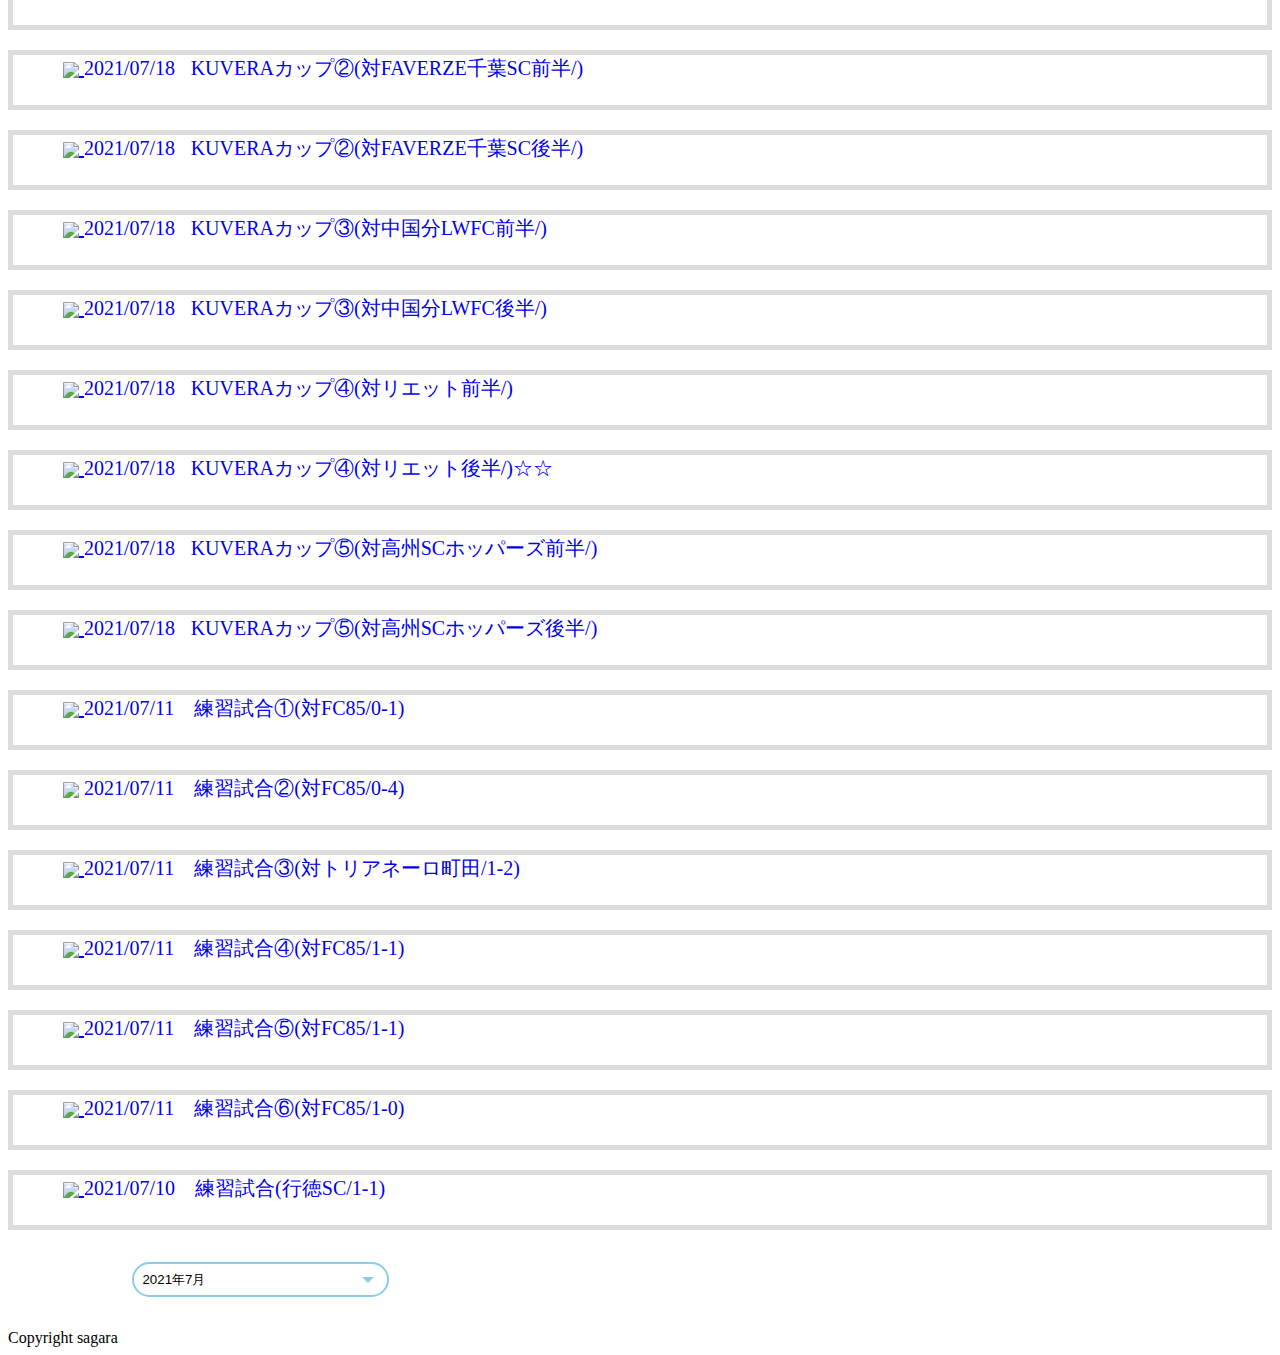
==== commit 81926653: "Update index.html" ====
--- a/index.html
+++ b/index.html
@@ -28,7 +28,7 @@
         <li><a href="/">ホーム</a></li>
         <li><a href="/concept">コンセプト</a></li>
         <li><a href="/access">アクセス</a></li>
-        <li><a href="https://ichikawa-school.ed.jp/ohwada-sho/">お問い合わせ</a></li>
+        <li><a href="contact.html">お問い合わせ</a></li>
       </ul>
     </nav>
 
@@ -39,6 +39,9 @@
           <div class="slider">
             <img src="sota01.jpeg" width=100% alt="">
             <img src="sota02.jpg" width=100% alt="">
+            <img src="sota03.jpg" width=100% alt="">
+            <img src="sota04.jpg" width=100% alt="">
+            <img src="sota05.jpg" width=100% alt="">
 
             </div>
             
--- a/stylesheet.css
+++ b/stylesheet.css
@@ -147,3 +147,30 @@
 .game {
   font-size: 20px;
   }
+
+  #g_navi ul {
+    overflow: hidden;
+    margin: 0 auto;
+    padding: 0 3%;
+    width: 94%;
+    max-width: 960px; 
+    background-color: White;
+  }
+    #g_navi ul li {
+      position: relative;
+      float: left;
+      width: 20%;
+      list-style-type: none;
+    }
+      #g_navi ul li a {
+         display: block;
+        padding: 17px 5%;
+        width: 90%;
+        color: blue;
+        text-align: center;
+        text-decoration: none;
+      }
+
+      li+ li {
+        border-left: 1px solid #333;
+      }
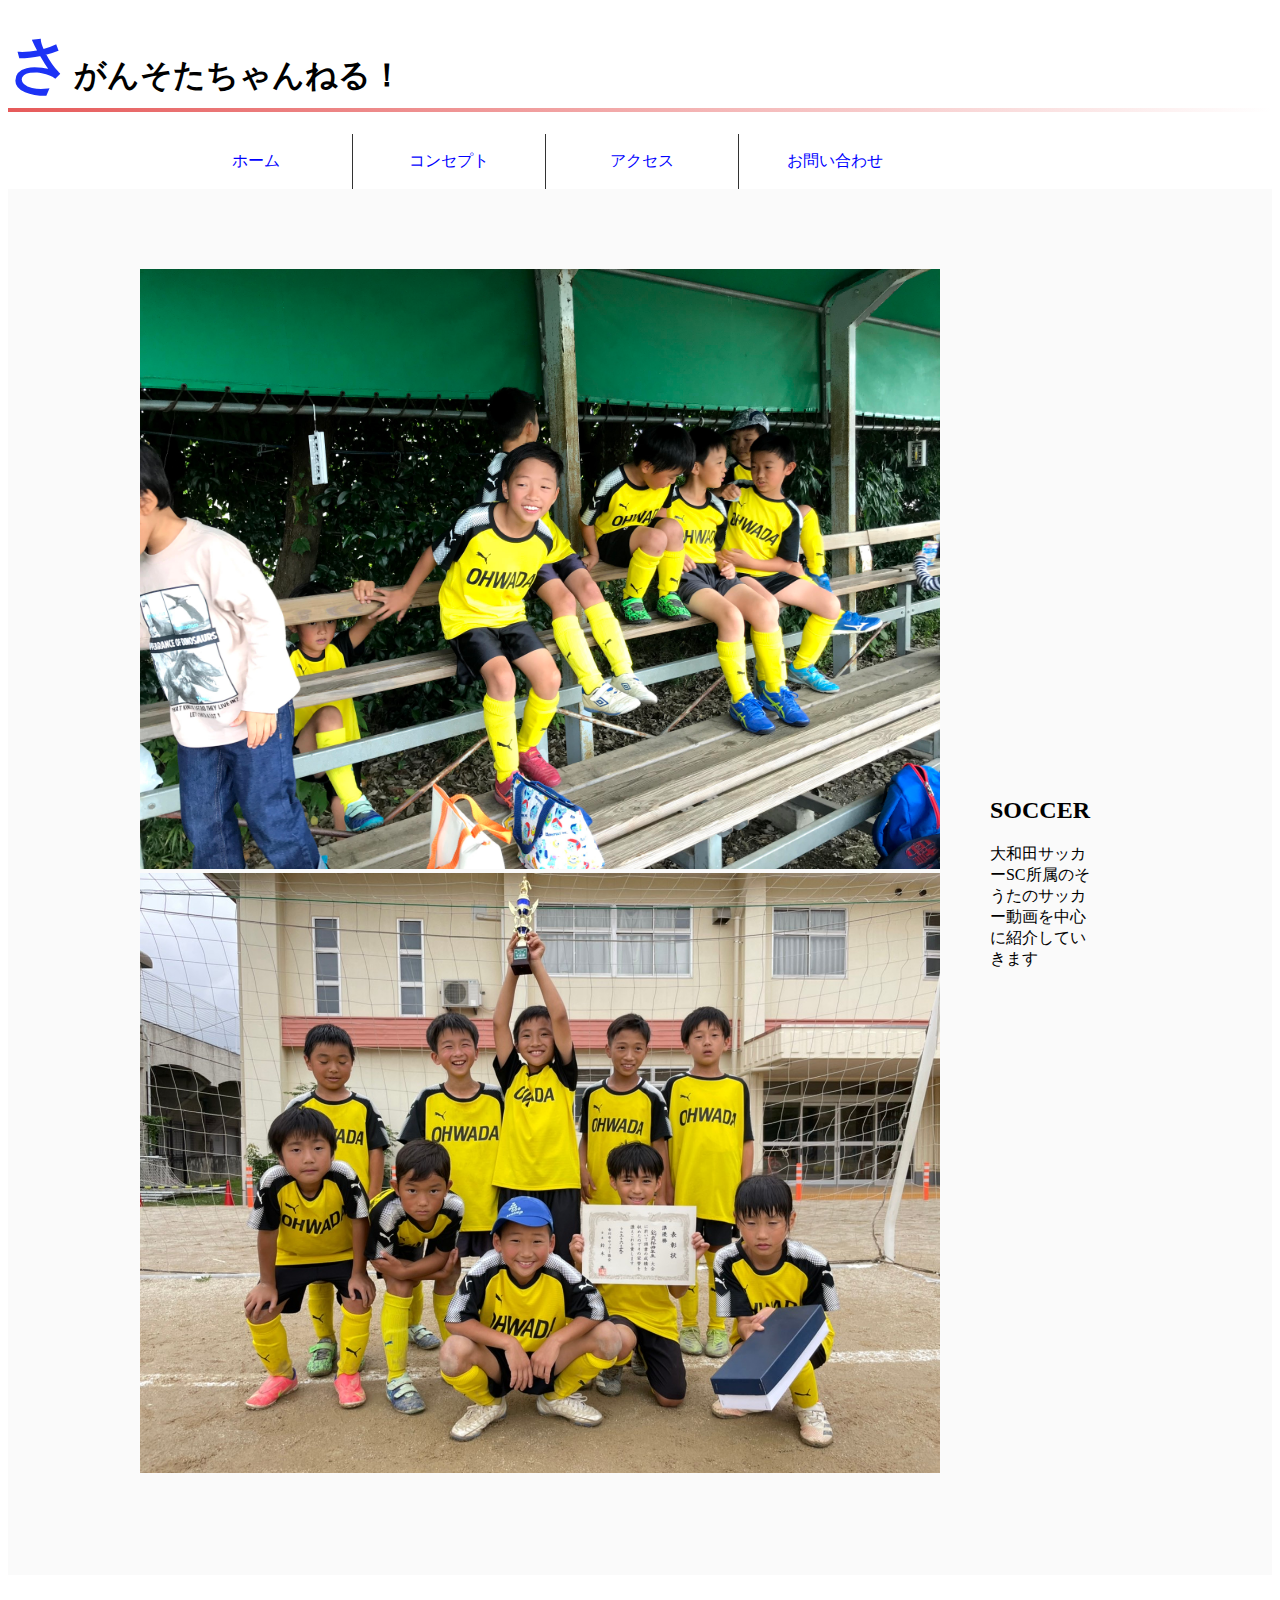
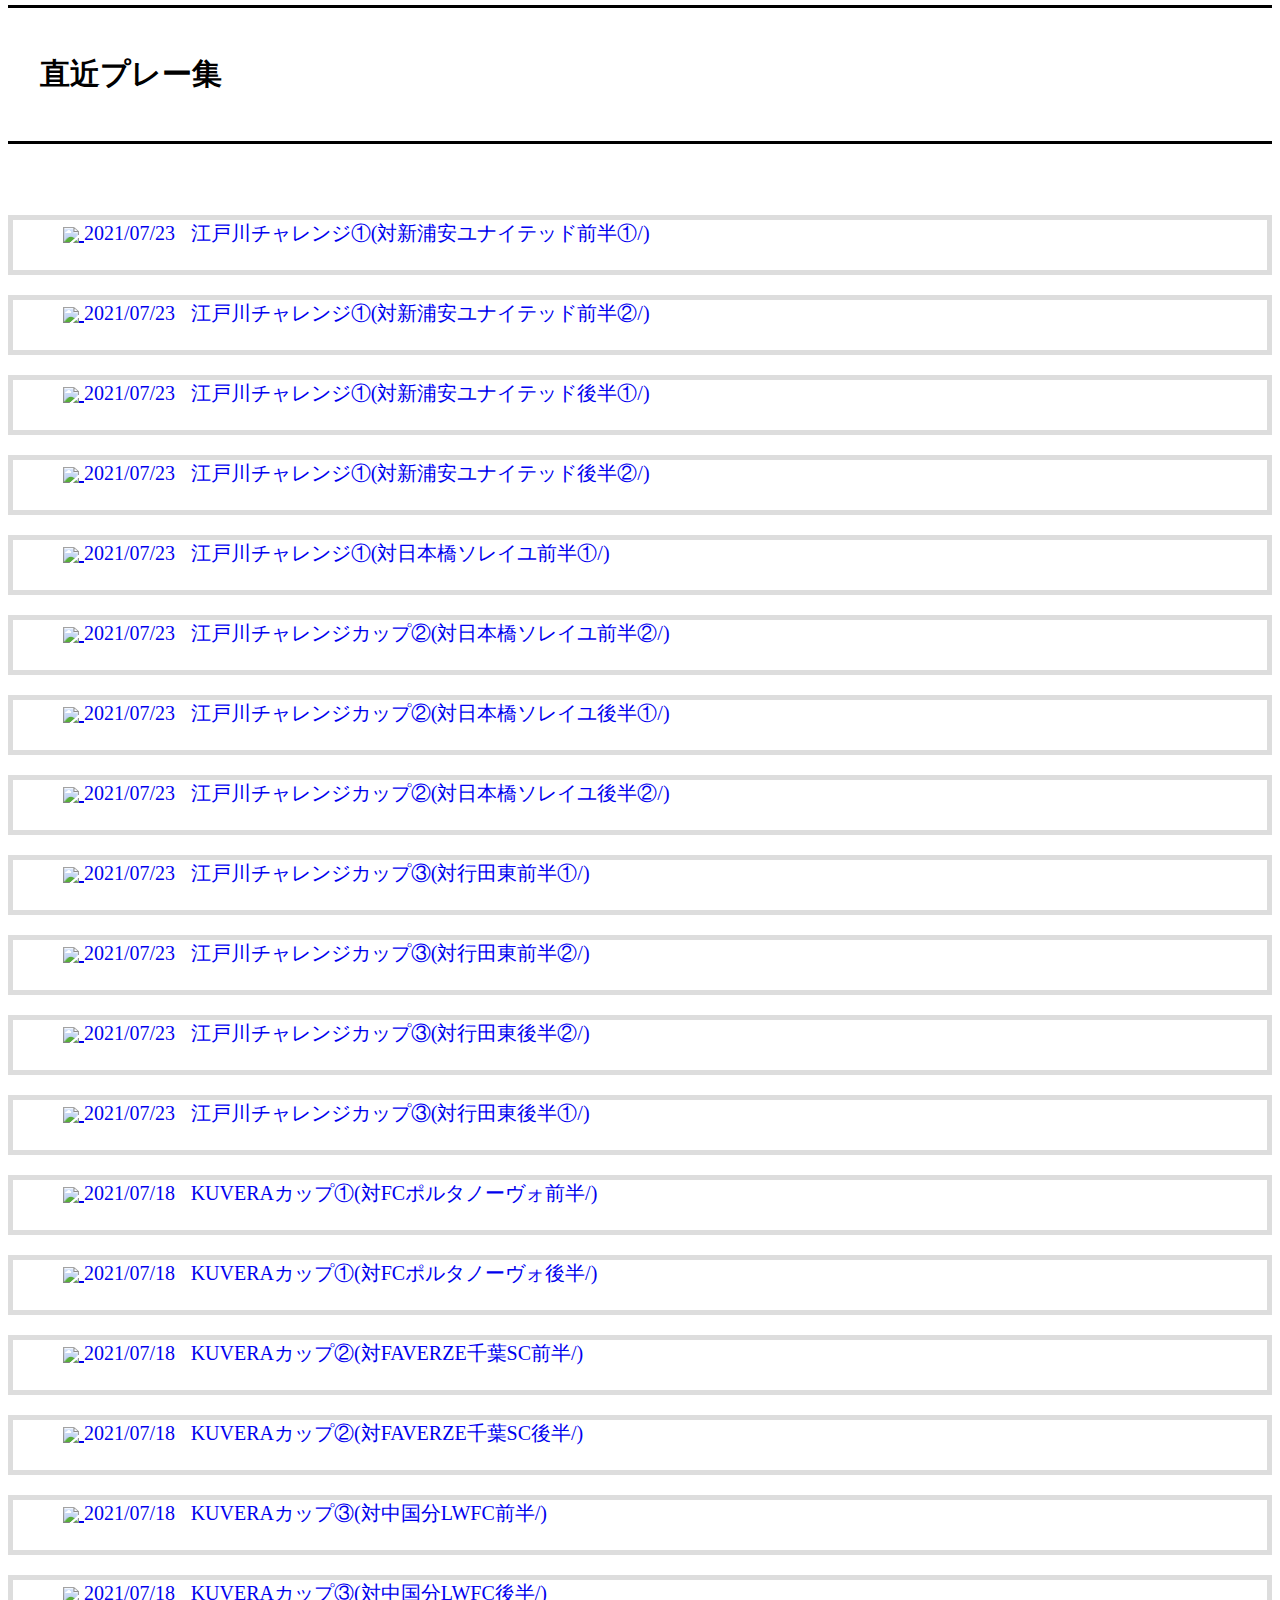
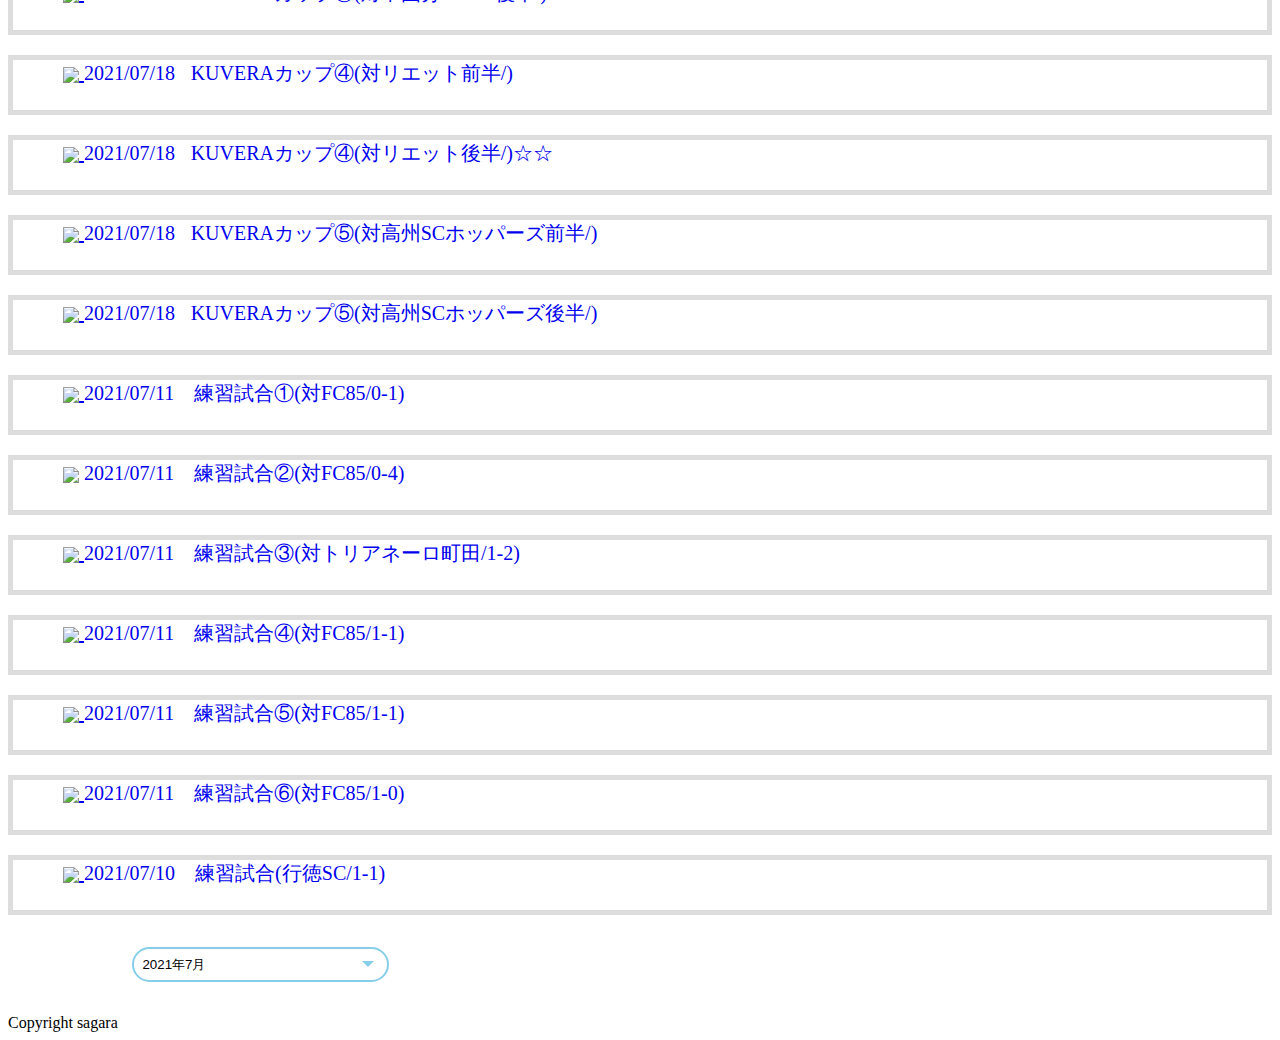
==== commit 9affb45e: "Update index.html" ====
--- a/index.html
+++ b/index.html
@@ -73,12 +73,12 @@
 <p>直近プレー集</p>
 </h3>
 
-<p class="game">
+　<p class="game">
   <a href="https://youtu.be/0DekJlgZigg">
       <img src="https://img.youtube.com/vi/0DekJlgZigg/mqdefault.jpg" border="0"/>
     </a>
   
-      <a href="https://youtu.be/0DekJlgZigg"><span>2021/07/23　️江戸川チャレンジカップ①(対新浦安ユナイテッド前半①/)</span></a>
+      <a href="https://youtu.be/0DekJlgZigg"><span>2021/07/23　️江戸川チャレンジ①(対新浦安ユナイテッド前半①/)</span></a>
      <br><br>
   </p>
 
@@ -87,7 +87,7 @@
         <img src="https://img.youtube.com/vi/SIpI8uoKVIE/mqdefault.jpg" border="0"/>
       </a>
     
-        <a href="https://youtu.be/SIpI8uoKVIE"><span>2021/07/23　️江戸川チャレンジカップ①(対新浦安ユナイテッド前半②/)</span></a>
+        <a href="https://youtu.be/SIpI8uoKVIE"><span>2021/07/23　️江戸川チャレンジ①(対新浦安ユナイテッド前半②/)</span></a>
        <br><br>
     </p>
 
@@ -96,20 +96,91 @@
       <img src="https://img.youtube.com/vi/iknBw16ucSw/mqdefault.jpg" border="0"/>
     </a>
   
-      <a href="https://youtu.be/iknBw16ucSw"><span>2021/07/23　️江戸川チャレンジカップ①(対新浦安ユナイテッド後半①/)</span></a>
-     <br><br>
-  </p>
-
-  <p class="game">
+      <a href="https://youtu.be/iknBw16ucSw"><span>2021/07/23　️江戸川チャレンジ①(対新浦安ユナイテッド後半①/)</span></a>
+     <br><br>
+  </p>
+
+
+<p class="game">
   <a href="https://youtu.be/v6y1QQ36HtQ">
     <img src="https://img.youtube.com/vi/v6y1QQ36HtQ/mqdefault.jpg" border="0"/>
   </a>
 
-    <a href="https://youtu.be/v6y1QQ36HtQ"><span>2021/07/23　️江戸川チャレンジカップ①(対新浦安ユナイテッド後半②/)</span></a>
+    <a href="https://youtu.be/v6y1QQ36HtQ"><span>2021/07/23　️江戸川チャレンジ①(対新浦安ユナイテッド後半②/)</span></a>
    <br><br>
 </p>
 
-
+<p class="game">
+  <a href="https://youtu.be/WpawO0FNzLI">
+    <img src="https://img.youtube.com/vi/WpawO0FNzLI/mqdefault.jpg" border="0"/>
+  </a>
+
+    <a href="https://youtu.be/WpawO0FNzLI"><span>2021/07/23　️江戸川チャレンジ①(対日本橋ソレイユ前半①/)</span></a>
+   <br><br>
+</p>
+
+<p class="game">
+<a href="https://youtu.be/yqfr4x2vbpM">
+  <img src="https://img.youtube.com/vi/yqfr4x2vbpM/mqdefault.jpg" border="0"/>
+</a>
+
+  <a href="https://youtu.be/yqfr4x2vbpM"><span>2021/07/23　️江戸川チャレンジカップ②(対日本橋ソレイユ前半②/)</span></a>
+ <br><br>
+</p>
+
+<p class="game">
+  <a href="https://youtu.be/jyomuI08n1g">
+    <img src="https://img.youtube.com/vi/jyomuI08n1g/mqdefault.jpg" border="0"/>
+  </a>
+
+    <a href="https://youtu.be/jyomuI08n1g"><span>2021/07/23　️江戸川チャレンジカップ②(対日本橋ソレイユ後半①/)</span></a>
+   <br><br>
+</p>
+
+<p class="game">
+<a href="https://youtu.be/Vp7Bpu4KWxI">
+  <img src="https://img.youtube.com/vi/Vp7Bpu4KWxI/mqdefault.jpg" border="0"/>
+</a>
+
+  <a href="https://youtu.be/Vp7Bpu4KWxI"><span>2021/07/23　️江戸川チャレンジカップ②(対日本橋ソレイユ後半②/)</span></a>
+ <br><br>
+</p>
+
+<p class="game">
+  <a href="https://youtu.be/0OcmlEpiZRY">
+    <img src="https://img.youtube.com/vi/0OcmlEpiZRY/mqdefault.jpg" border="0"/>
+  </a>
+  
+    <a href="https://youtu.be/0OcmlEpiZRY"><span>2021/07/23　️江戸川チャレンジカップ③(対行田東前半①/)</span></a>
+   <br><br>
+  </p>
+
+  <p class="game">
+    <a href="https://youtu.be/RQMFWt-uuFA">
+      <img src="https://img.youtube.com/vi/RQMFWt-uuFA/mqdefault.jpg" border="0"/>
+    </a>
+    
+      <a href="https://youtu.be/RQMFWt-uuFA"><span>2021/07/23　️江戸川チャレンジカップ③(対行田東前半②/)</span></a>
+     <br><br>
+    </p>
+
+    <p class="game">
+      <a href="https://youtu.be/XLzy9U4j2ts">
+        <img src="https://img.youtube.com/vi/XLzy9U4j2ts/mqdefault.jpg" border="0"/>
+      </a>
+      
+        <a href="https://youtu.be/XLzy9U4j2ts"><span>2021/07/23　️江戸川チャレンジカップ③(対行田東後半②/)</span></a>
+       <br><br>
+      </p>
+    
+      <p class="game">
+        <a href="https://youtu.be/RQMFWt-uuFA">
+          <img src="https://img.youtube.com/vi/RQMFWt-uuFA/mqdefault.jpg" border="0"/>
+        </a>
+        
+          <a href="https://youtu.be/RQMFWt-uuFA"><span>2021/07/23　️江戸川チャレンジカップ③(対行田東後半①/)</span></a>
+         <br><br>
+        </p>
 
 
 <p class="game">
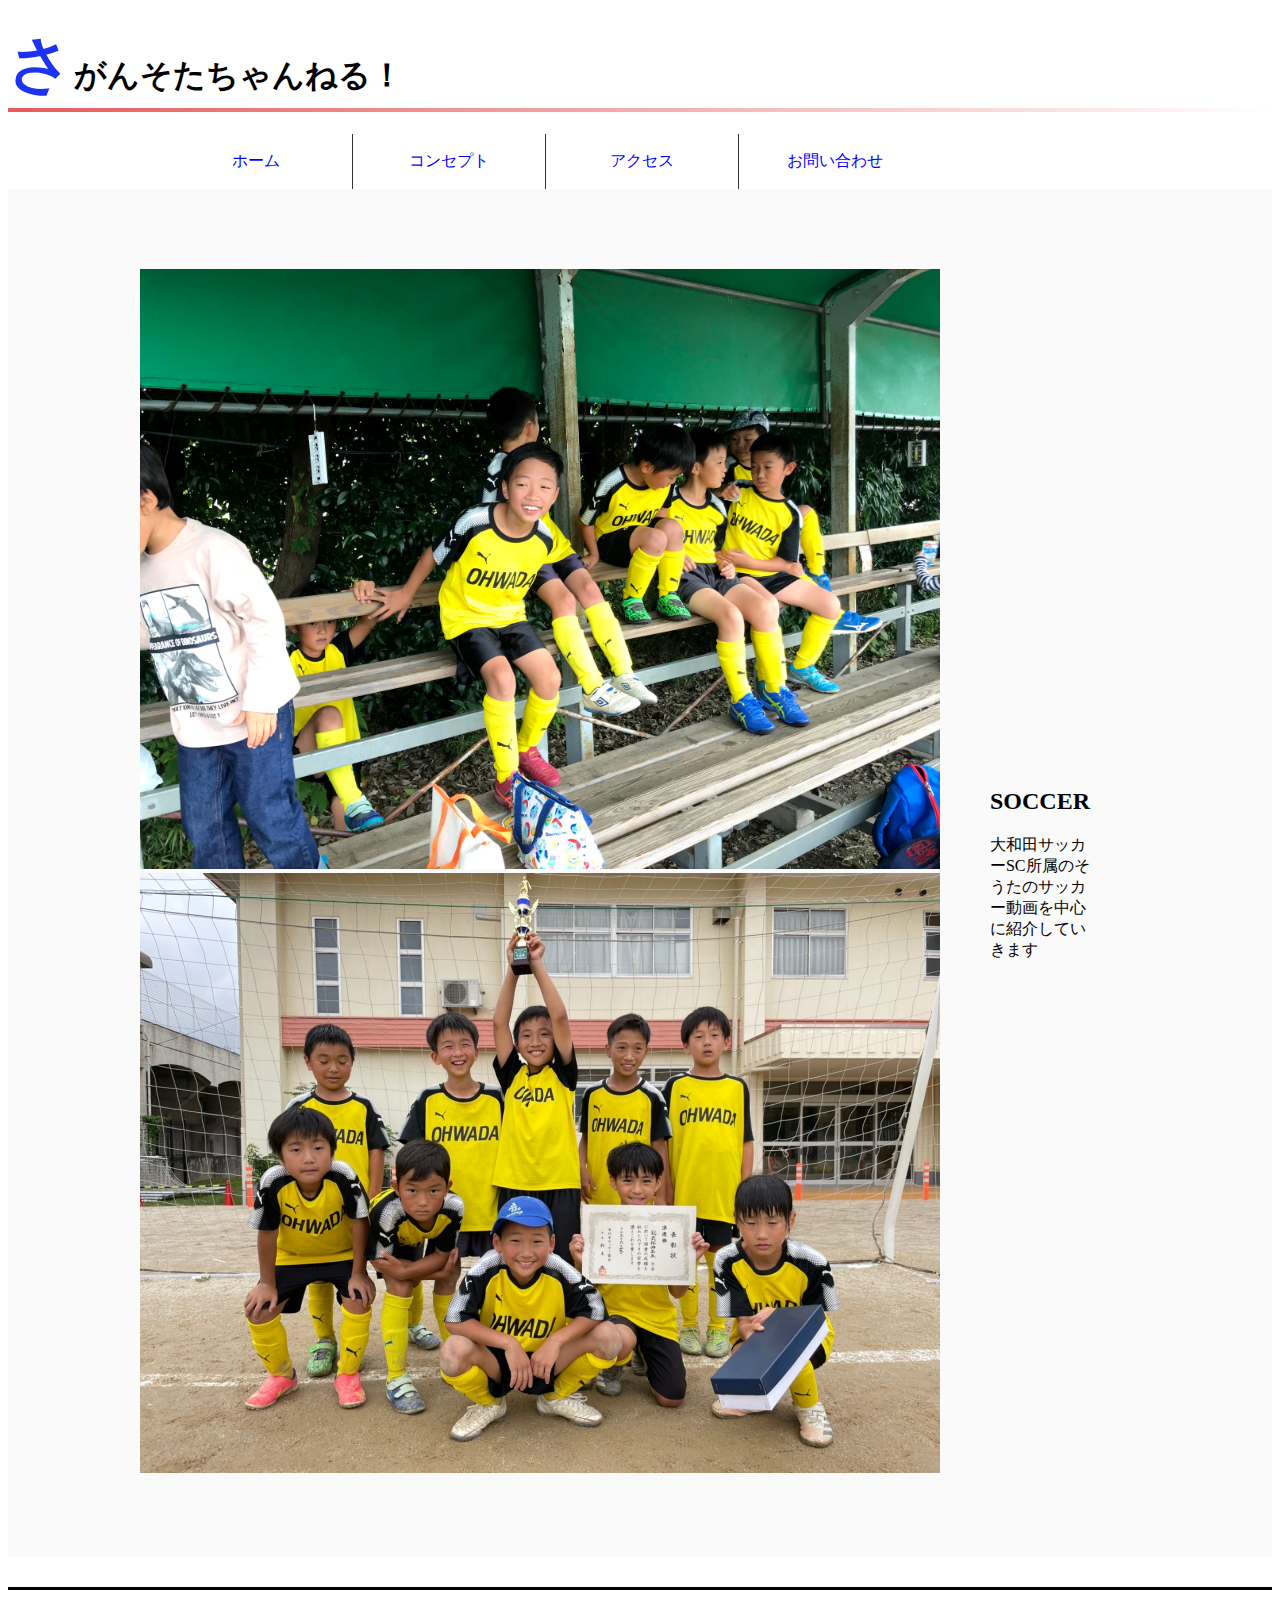
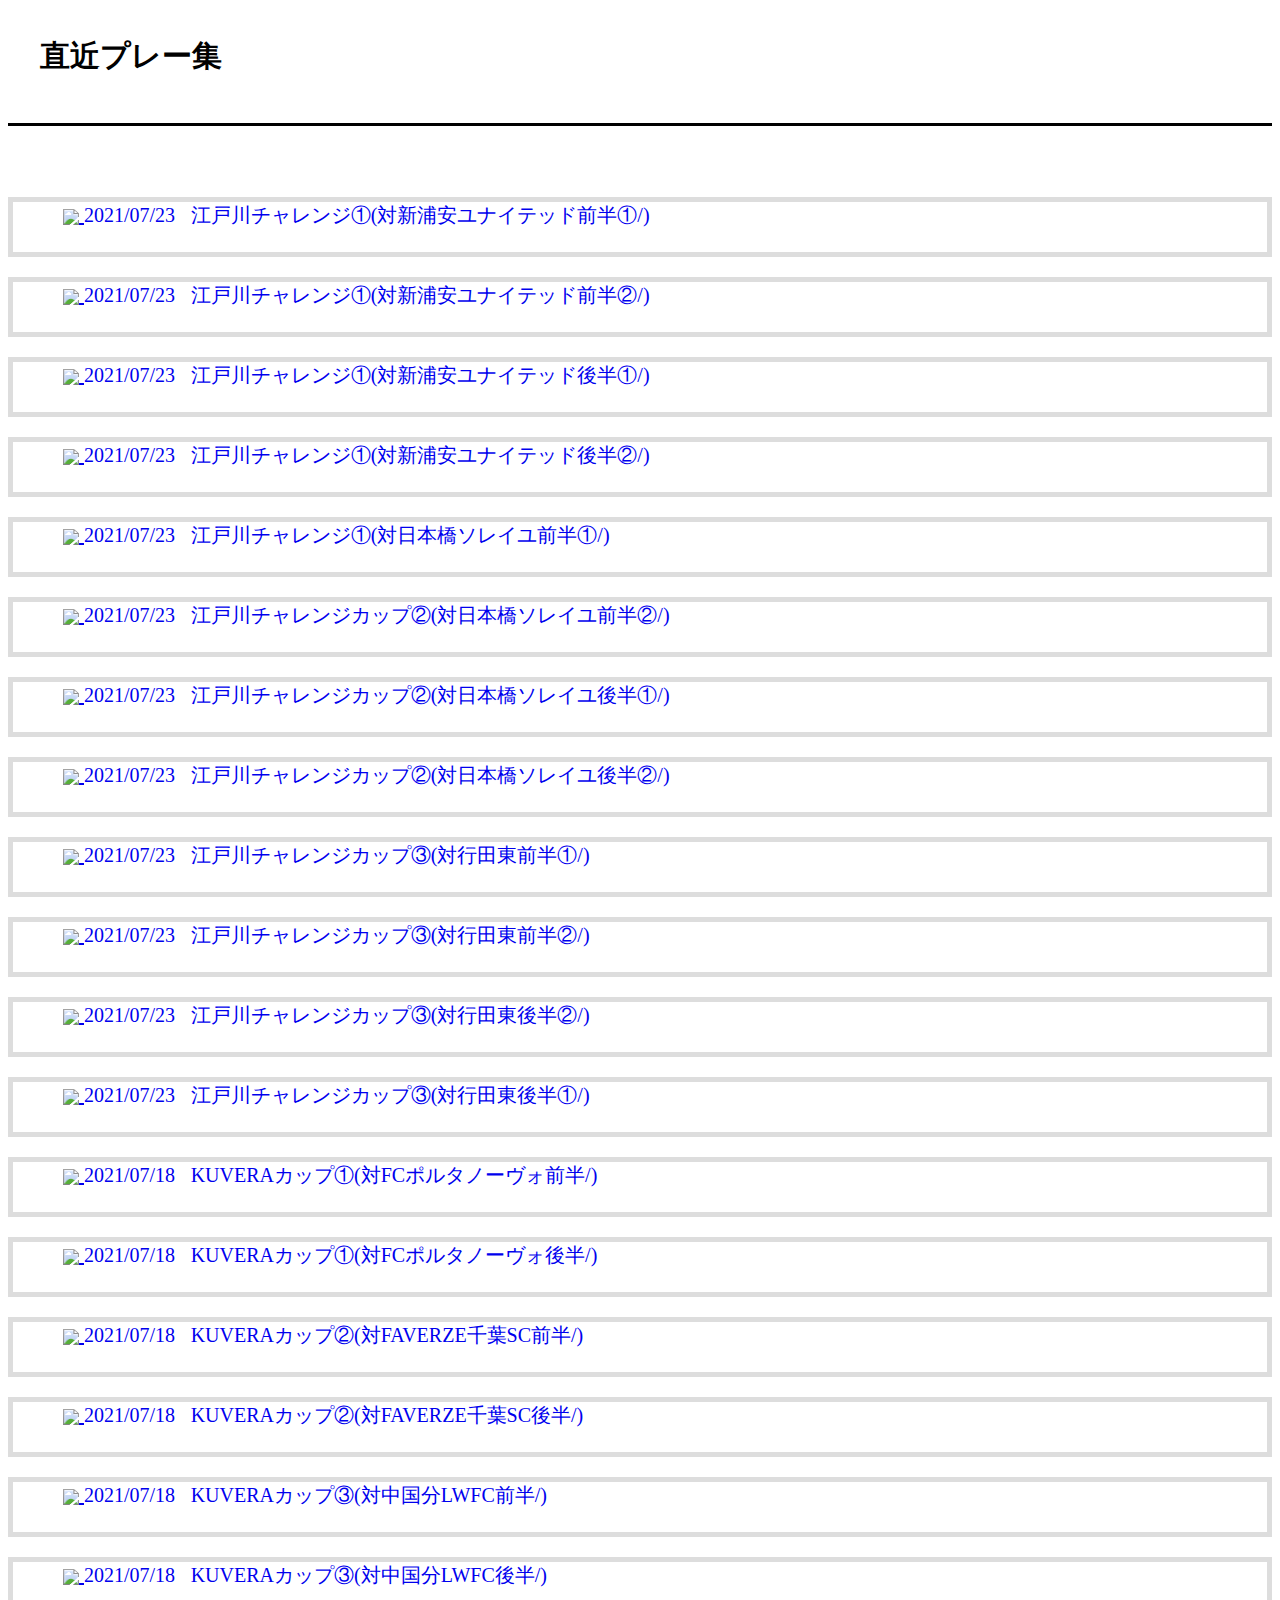
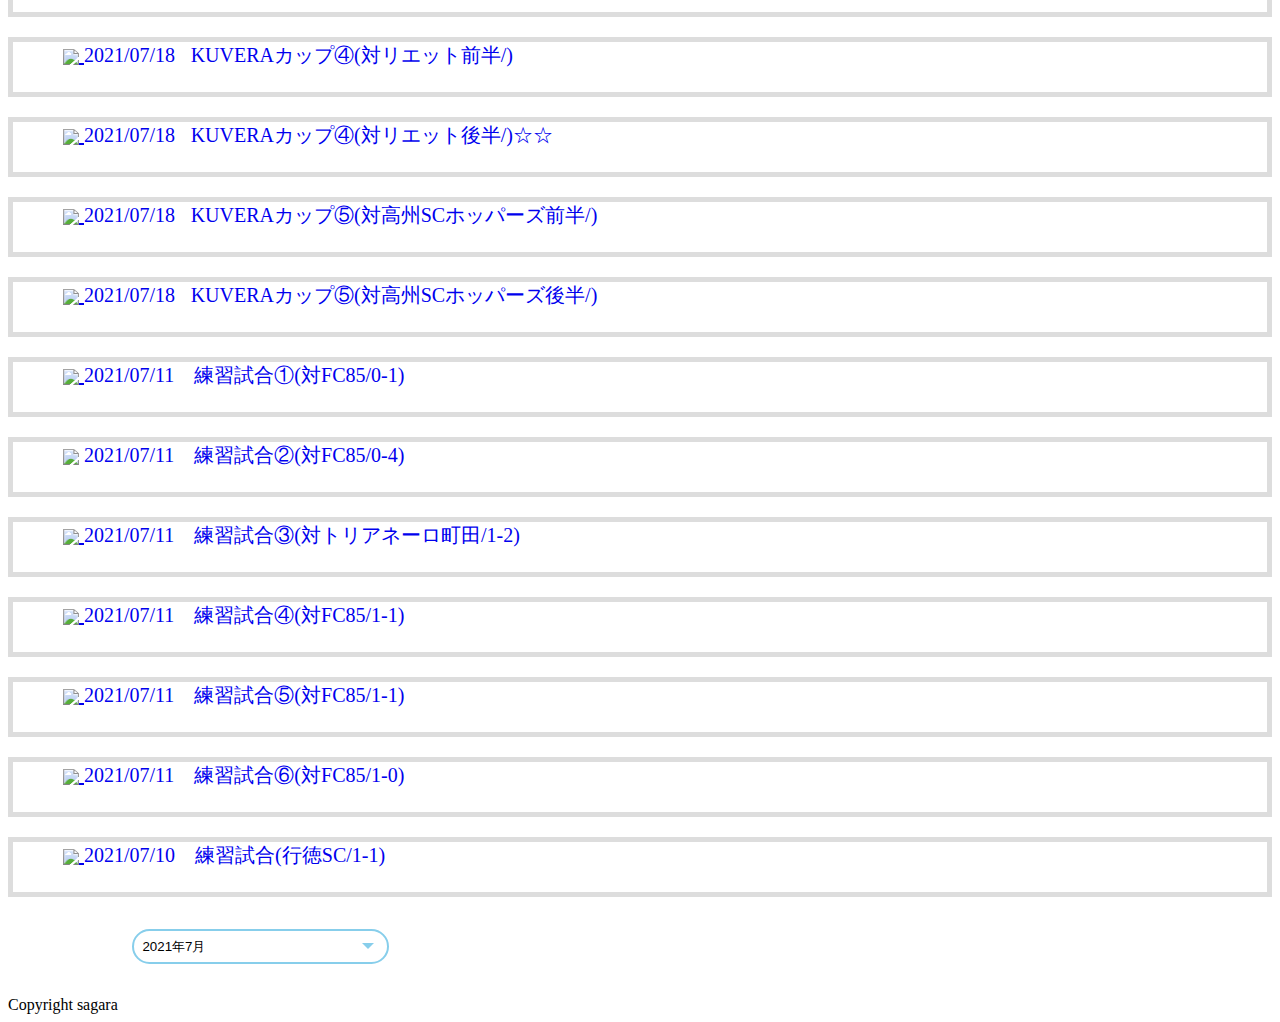
==== commit d244554e: "Update index.html" ====
--- a/index.html
+++ b/index.html
@@ -39,10 +39,10 @@
           <div class="slider">
             <img src="sota01.jpeg" width=100% alt="">
             <img src="sota02.jpg" width=100% alt="">
-            <img src="sota03.jpg" width=100% alt="">
+         <!--   <img src="sota03.jpg" width=100% alt="">
             <img src="sota04.jpg" width=100% alt="">
             <img src="sota05.jpg" width=100% alt="">
-
+          -->
             </div>
             
             <!--<div class="content-item">
